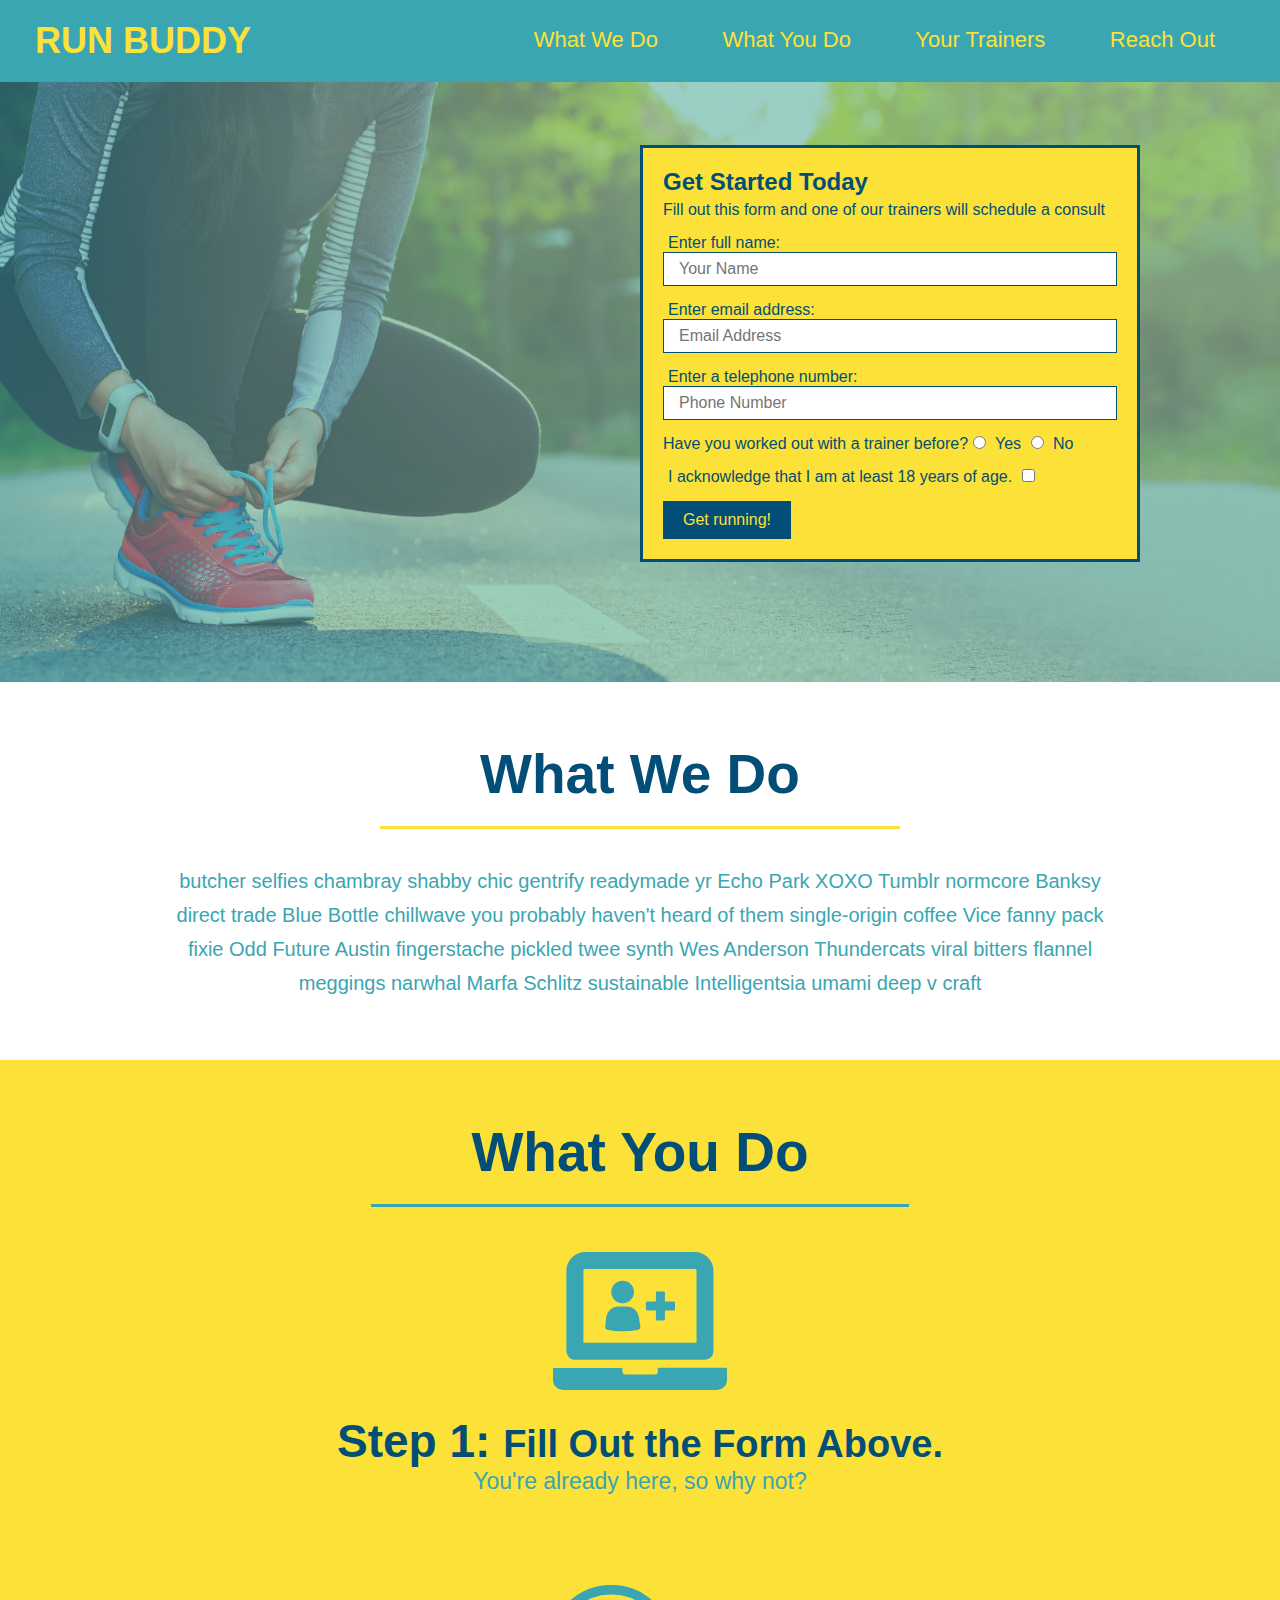
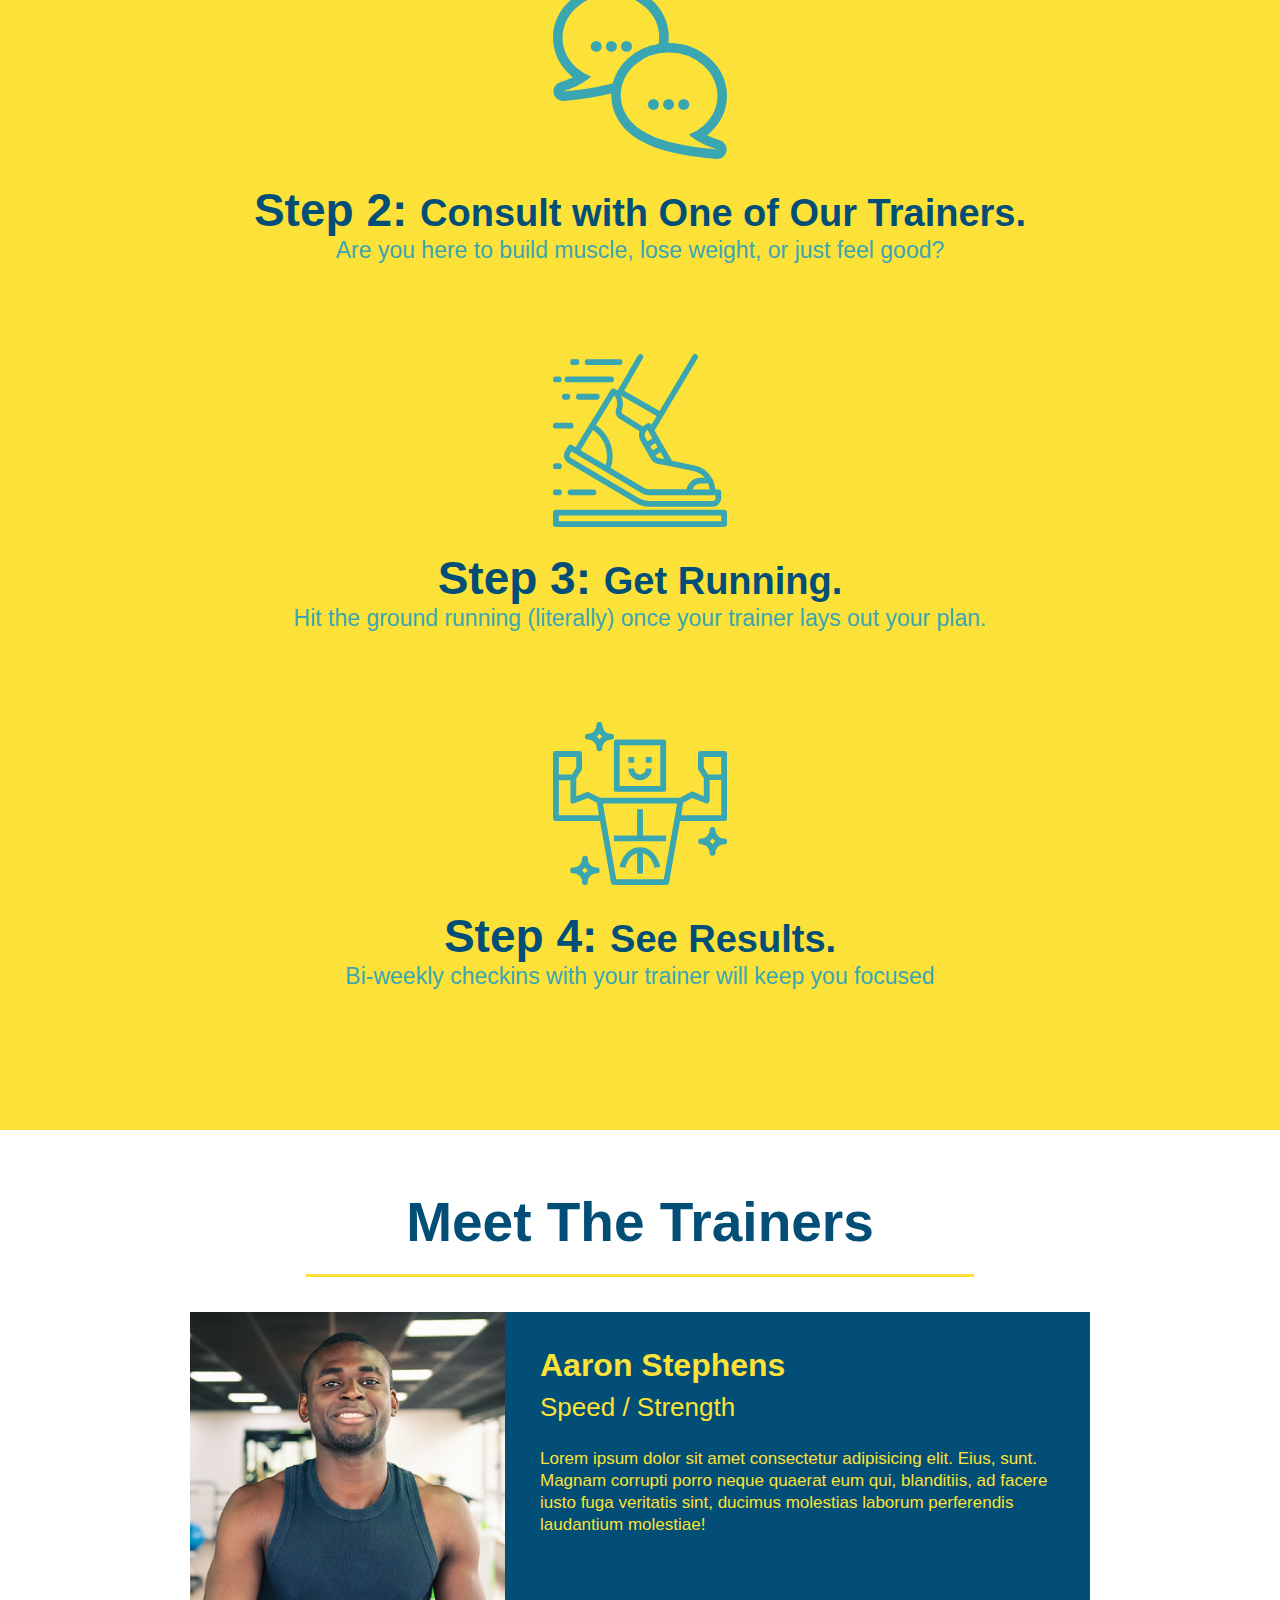
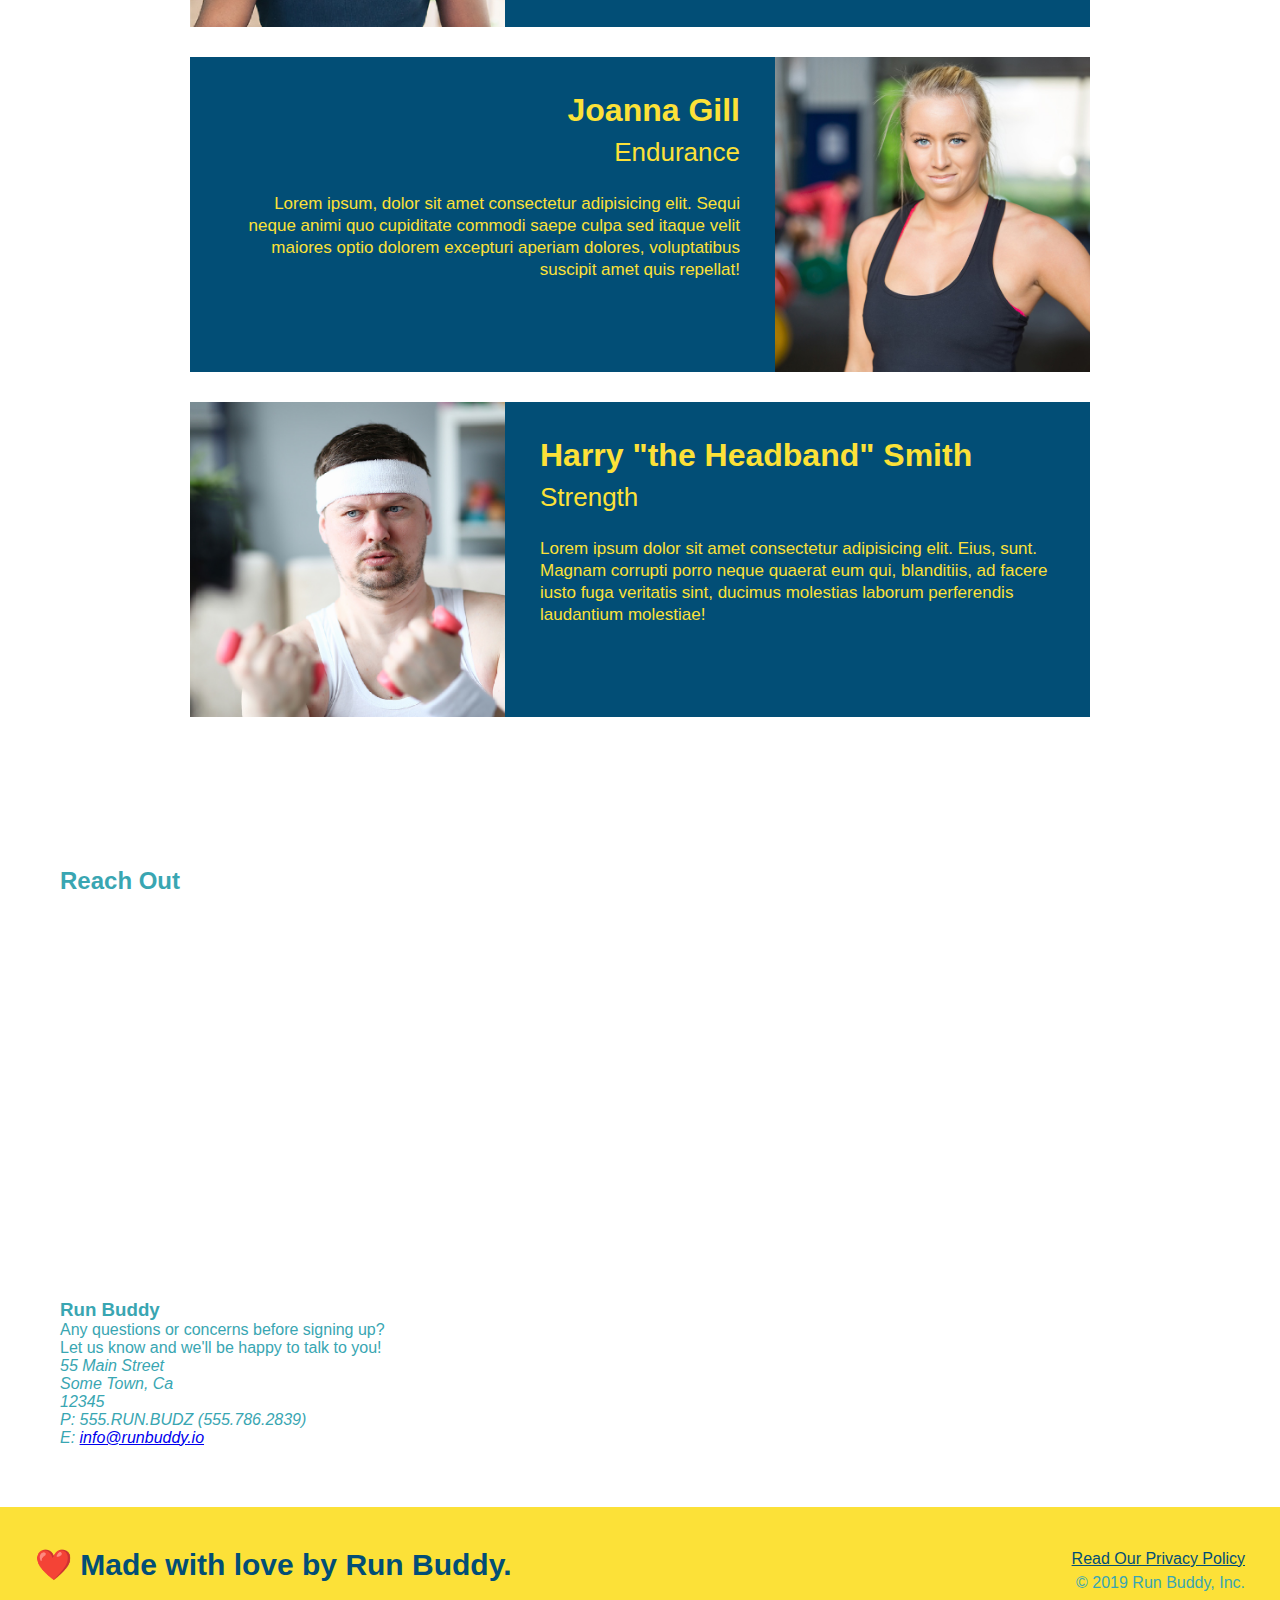
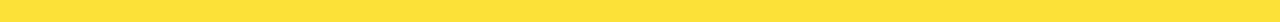
==== index.html @ f8e46cf0 "add iframe" ====
<!DOCTYPE html>
<html lang="en">

<head>
  <meta charset="UTF-8" />
  <title>Run Buddy</title>
  <link rel="stylesheet" href="./assets/css/style.css" />
</head>

<body> 
  <!-- navigation -->
  <header>
    <h1>
      <a href="/"> 
        RUN BUDDY
      </a>
    </h1>
    <nav>
      <!-- Unordered list element -->
      <ul>
        <!-- List item element-->
        <li>
          <!-- Anchor element -->
          <a href="#what-we-do">What We Do</a>
        </li>
        <li>
          <a href="#what-you-do">What You Do</a>
        </li>
        <li>
          <a href="#your-trainers">Your Trainers</a>
        </li>
        <li>
          <a href="#reach-out">Reach Out</a>
        </li>
      </ul>
    </nav>
  </header>

  <!-- hero/jumbotron -->
  <section class="hero">
    <div class="hero-form">
      <h3>Get Started Today</h3>
      <p>Fill out this form and one of our trainers will schedule a consult</p>
      <form>
        <label for="name">Enter full name:</label>
        <input type="text" placeholder="Your Name" name="name" id="name" class="form-input" />
        <label for="email">Enter email address:</label>
        <input type="text" placeholder="Email Address" name="email" id="email" class="form-input" />
        <label for="phone">Enter a telephone number:</label>
        <input type="text" placeholder="Phone Number" name="phone" id="phone" class="form-input" />
        <p>
          Have you worked out with a trainer before?
          <input type="radio" name="trainer-confirm" id="trainer-yes" />
          <label for="trainer-yes">Yes</label>
          <input type="radio" name="trainer-confirm" id="trainer-no" />
          <label for="trainer-no">No</label>
        </p>
        <p>
          <label for="checkbox">
            I acknowledge that I am at least 18 years of age.
          </label>
          <input type="checkbox" name="checkpoint1" id="checkbox" />
        </p>
        <button type="submit">
          Get running!
        </button>
      </form>
    </div>
  </section>

  <!-- "what we do" section -->
  <section id="what-we-do" class='intro'>
    <h2 class="section-title primary-border">What We Do</h2>
    <p>
      butcher selfies chambray shabby chic gentrify readymade yr Echo Park XOXO Tumblr normcore Banksy direct trade Blue Bottle chillwave you probably haven't heard of them single-origin coffee Vice fanny pack fixie Odd Future Austin fingerstache pickled twee synth Wes Anderson Thundercats viral bitters flannel meggings narwhal Marfa Schlitz sustainable Intelligentsia umami deep v craft
    </p>
  </section>

  <!-- "what you do" section -->
  <section id="what-you-do" class="steps">
    <h2 class="section-title secondary-border">What You Do</h2>
    <div>
      <img src="./assets/images/svgs/step-1.svg" alt="">
      <h3>Step 1: <span>Fill Out the Form Above.</span></h3>
      <p>You're already here, so why not?</p>
    </div>
  
    <div>
      <img src="./assets/images/svgs/step-2.svg" alt="" />
      <h3>Step 2: <span>Consult with One of Our Trainers.</span></h3>
      <p>Are you here to build muscle, lose weight, or just feel good?</p>
    </div>
    
    <div>
      <img src="./assets/images/svgs/step-3.svg" alt="" />
      <h3>Step 3: <span>Get Running.</span></h3>
      <p>Hit the ground running (literally) once your trainer lays out your plan.</p>
    </div>
    
    <div>
      <img src="./assets/images/svgs/step-4.svg" alt="" />
      <h3>Step 4: <span>See Results.</span></h3>
      <p>Bi-weekly checkins with your trainer will keep you focused</p>
    </div>
  </section>

  <!-- "meet the trainers" section -->
  <section id='your-trainers' class='trainers'>
    <h2 class='section-title primary-border'>Meet The Trainers</h2>
    <article class='trainer'>

      <img src="./assets/images/trainer-1.jpg" alt="trainer 1 Aaron">
        <div class='trainer-bio text-left'>
          <h3>Aaron Stephens</h3>
          <h4>Speed / Strength</h4>
          <p>
            Lorem ipsum dolor sit amet consectetur adipisicing elit. Eius, sunt. Magnam corrupti porro neque quaerat eum qui, blanditiis, ad facere iusto fuga veritatis sint, ducimus molestias laborum perferendis laudantium molestiae!
          </p>
        </div>

    </article>

    <article class="trainer">
      <div class="trainer-bio text-right">
        <h3>Joanna Gill</h3>
        <h4>Endurance</h4>
        <p>
          Lorem ipsum, dolor sit amet consectetur adipisicing elit. Sequi neque animi quo cupiditate commodi saepe culpa sed
          itaque velit maiores optio dolorem excepturi aperiam dolores, voluptatibus suscipit amet quis repellat!
        </p>
      </div>
      <img src="./assets/images/trainer-2.jpg" alt="Joanna Gill cooling off after a workout" />
    </article>

    <article class='trainer'>

      <img src="./assets/images/trainer-3.jpg" alt="trainer 3 Harry">
        <div class='trainer-bio text-left'>
          <h3>Harry "the Headband" Smith</h3>
          <h4>Strength</h4>
          <p>
            Lorem ipsum dolor sit amet consectetur adipisicing elit. Eius, sunt. Magnam corrupti porro neque quaerat eum qui, blanditiis, ad facere iusto fuga veritatis sint, ducimus molestias laborum perferendis laudantium molestiae!
          </p>
        </div>

    </article>
    <p>
      
    </p>
  </section>

  <!-- "reach out" section -->
  <section>
    <h2>Reach Out</h2>
    <div class="contact-info">
      <iframe src="https://www.google.com/maps/embed?pb=!1m18!1m12!1m3!1d3445.402067731646!2d-97.72432605053832!3d30.28261348170691!2m3!1f0!2f0!3f0!3m2!1i1024!2i768!4f13.1!3m3!1m2!1s0x8644b59483066237%3A0x7f84052ef0cbef39!2s2110%20Chicon%20St%2C%20Austin%2C%20TX%2078722!5e0!3m2!1sen!2sus!4v1660781188528!5m2!1sen!2sus" 
      width="400" 
      height="400" 
      style="border:0;" 
      allowfullscreen="" 
      loading="lazy" 
      referrerpolicy="no-referrer-when-downgrade">
      </iframe>
    </div>
    <div>
      <h3>Run Buddy</h3>
      <p>
        Any questions or concerns before signing up?
        <br />
        Let us know and we'll be happy to talk to you!
      </p>
      <address>
        55 Main Street <br/>
        Some Town, Ca <br/>
        12345<br />
        P: 555.RUN.BUDZ (555.786.2839)<br/>
        E: <a href="mailto:info@runbuddy.io">info@runbuddy.io</a>
      </address>
    </div>
    <p>
      
    </p>
  </section>

  <!-- footer -->
  <footer>
    <h2>❤️ Made with love by Run Buddy.</h2>
    <div>
      <a href="#">Read Our Privacy Policy</a><br />
      &copy; 2019 Run Buddy, Inc.
    </div>
  </footer>
</body>

</html>
---- assets/css/style.css ----
* {
    margin: 0;
    padding: 0;
    box-sizing: border-box;
  }

  html {
    scroll-behavior: smooth;
  }
  
  body {
    /* more on this crazy alphanumerical value in a minute! */
    color: #39a6b2;
    font-family: Helvetica, Arial, sans-serif;
  }

  .text-left {
    text-align: left;
  }
  
  .text-right {
    text-align: right;
  }
  
  /* apply styles to <header> */
  header {
    padding: 20px 35px;
    background-color: #39a6b2;
  }
  
  header h1 {
    font-weight: bold;
    font-size: 36px;
    color: #fce138;
    margin: 0;
    display: inline;
  }
  header a {
    text-decoration: none;
    color: #fce138;
  }
  
  header nav {
    float: right;
    margin: 7px 0;
  }
  
  header nav ul li {
    display: inline;
  }
  
  header nav ul li a {
    margin: 0 30px;
    font-weight: lighter;
    font-size: 22px;
  }
  
  footer {
    background: #fce138;
    width: 100%;
    padding: 40px 35px;
  }
  
  footer h2 {
    display: inline;
    color: #024e76;
    font-size: 30px;
    margin: 0;
  }
  
  footer div {
    float: right;
    line-height: 1.5;
    text-align: right;
  }
  
  footer a {
    color: #024e76;
  }
  
  section {
    padding: 60px;
  }
  
  /* Hero Style Start */
  .hero {
    background-image: url('../images/hero-bg.jpeg');
    height: 600px;
    background-size: cover;
    background-position: center;
    position: relative;
  }
  /* Hero Style End */
  
  .hero-form {
    border: 3px solid #024e76;
    background-color: #fce138;
    padding: 20px;
    width: 500px;
    color: #024e76;
    position: absolute;
    bottom: 120px;
    right: 140px;
  }
  
  .hero-form h3 {
    font-size: 24px;
    margin: 0;
  }
  .hero-form p {
    margin: 5px 0 15px 0;
  }
  
  .form-input {
    border: 1px solid #024e76;
    display: block;
    padding: 7px 15px;
    font-size: 16px;
    color: #024e76;
    width: 100%;
    margin-bottom: 15px;
  }
  
  .hero-form label {
    margin: 0 5px;
  }
  
  .hero-form button {
    color: #fce138;
    background-color: #024e76;
    border: none;
    padding: 10px 20px;
    font-size: 16px;
  }

  .section-title {
    font-size: 55px;
    color: #024e76;
    margin-bottom: 35px;
    padding: 0 100px 20px 100px;
    display: inline-block;
    border-bottom: 3px solid;
  }
  
  .primary-border {
    border-color: #fce138;
  }
  
  .secondary-border {
    border-color: #39a6b2;
  }

  /* What We Do Styles */

  .intro {
    text-align: center;
  }


  .intro p {
    line-height: 1.7;
    color: #39a6b2;
    width: 80%;
    font-size: 20px;
    margin: 0 auto;
  }

  /* What You Do Styles */
  
  .steps {
    text-align: center;
    background: #fce138;
  }

  .steps div {
    margin-bottom: 80px;
  }
  
  .steps img {
    width: 15%;
    margin: 10px 0;
  }
  
  .steps h3 {
    color: #024e76;
    font-size: 46px;
    margin-top: 10px;
  }
  
  .steps p {
    color: #39a6b2;
    font-size: 23px;
  }
  .steps span {
    font-size: 38px;
  }

  /* trainer section styles */

  .trainers {
    text-align: center;
  }

  .trainer {
    width: 900px;
    margin: 0 auto 30px auto;
    background: #024e76;
    color: #fce138;
    overflow: auto;
  }

  .trainer img {
    width: 35%;
    float: left;
  }
  
  .trainer-bio {
    padding: 35px;
    float: left;
    width: 65%;
  }

  .trainer-bio h3 {
    font-size: 32px;
    margin-bottom: 8px;
  }
  
  .trainer-bio h4 {
    font-weight: lighter;
    font-size: 26px;
    margin-bottom: 25px;
  }
  
  .trainer-bio p {
    font-size: 17px;
    line-height: 1.3;
  }
  
  /* contact section styles */
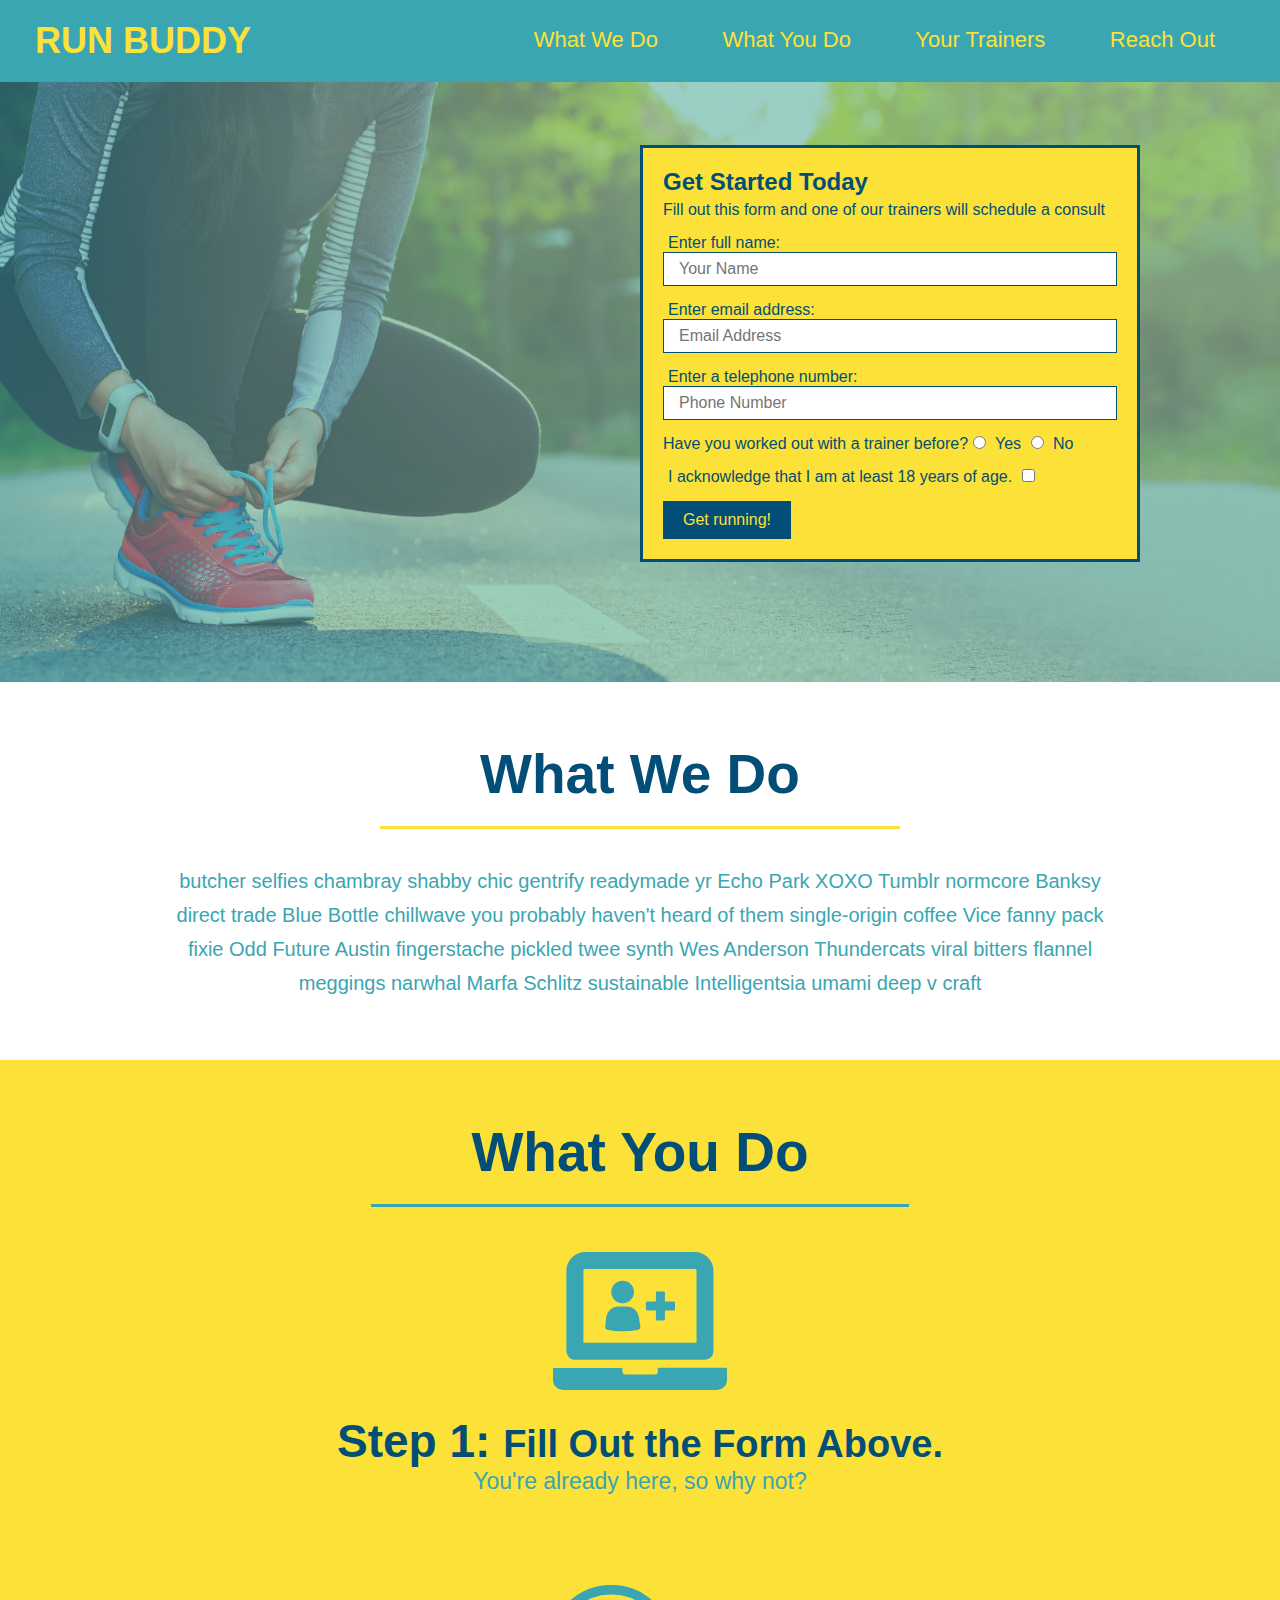
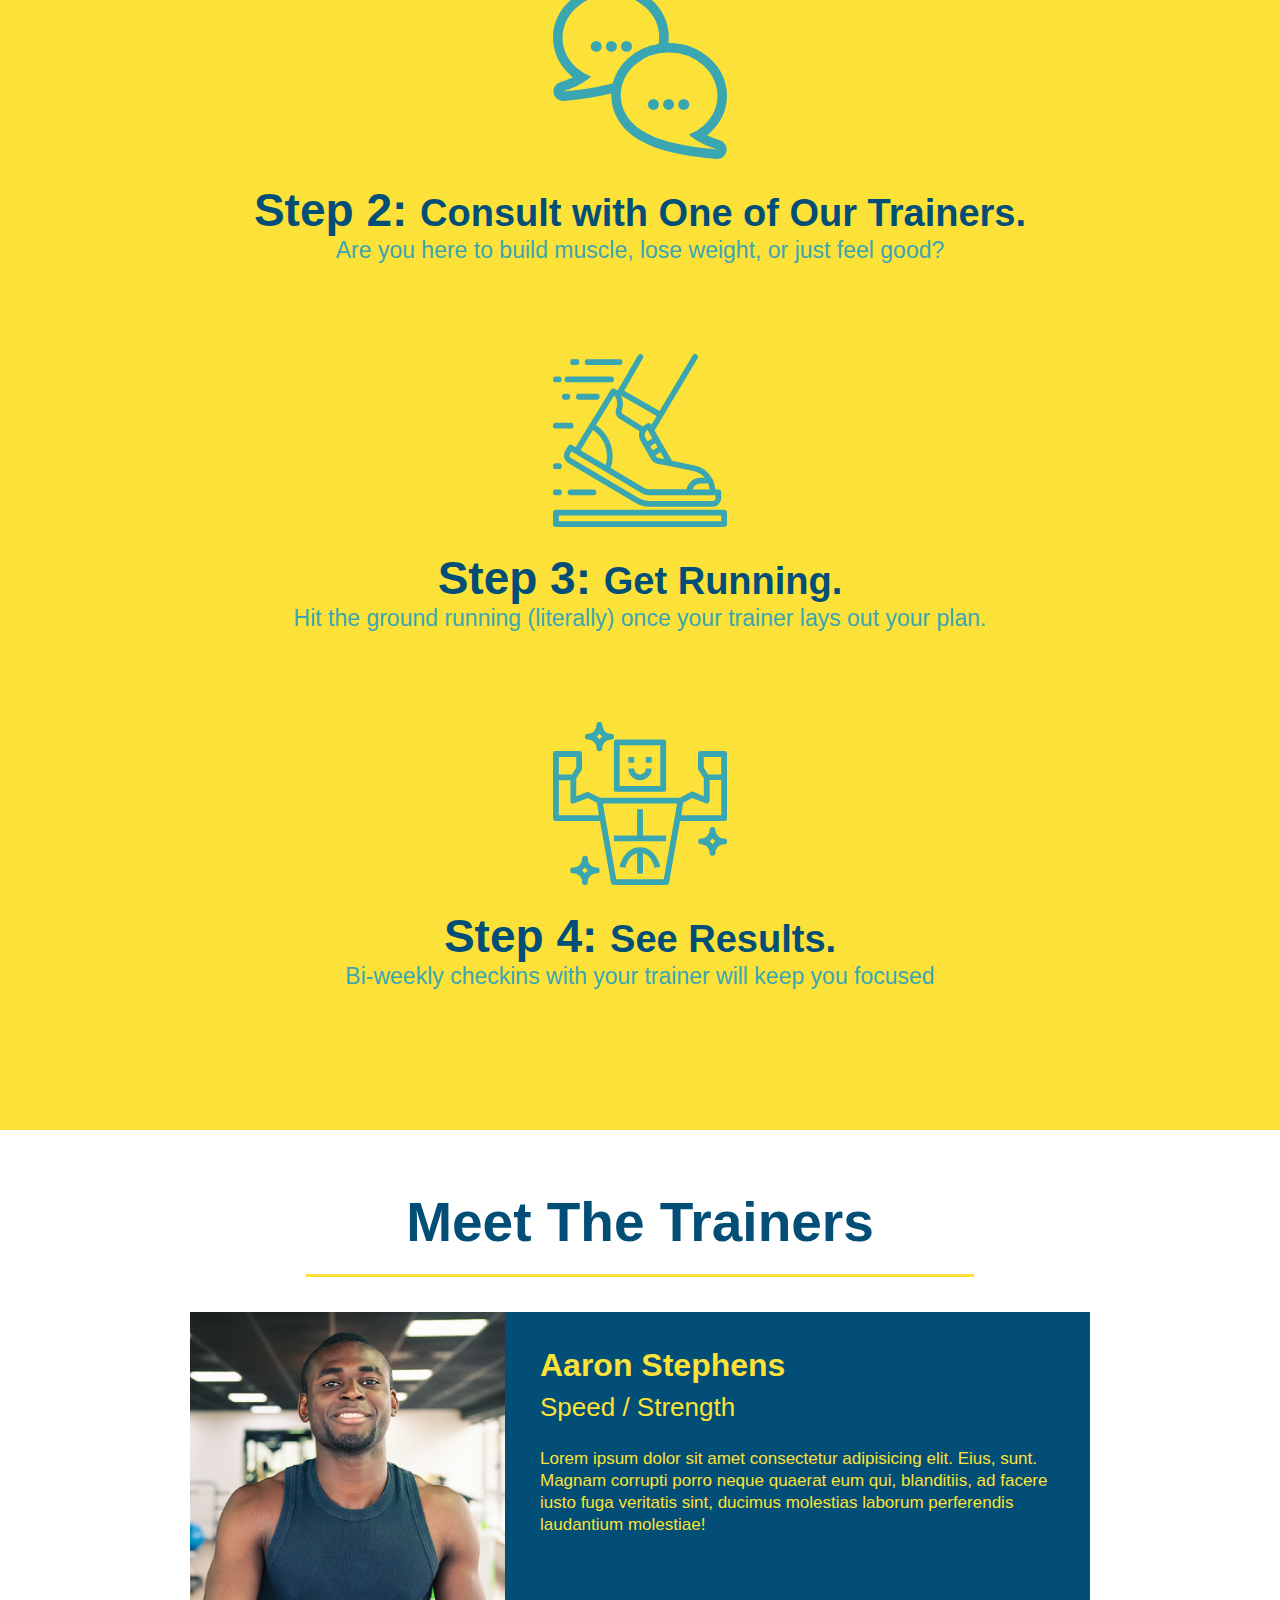
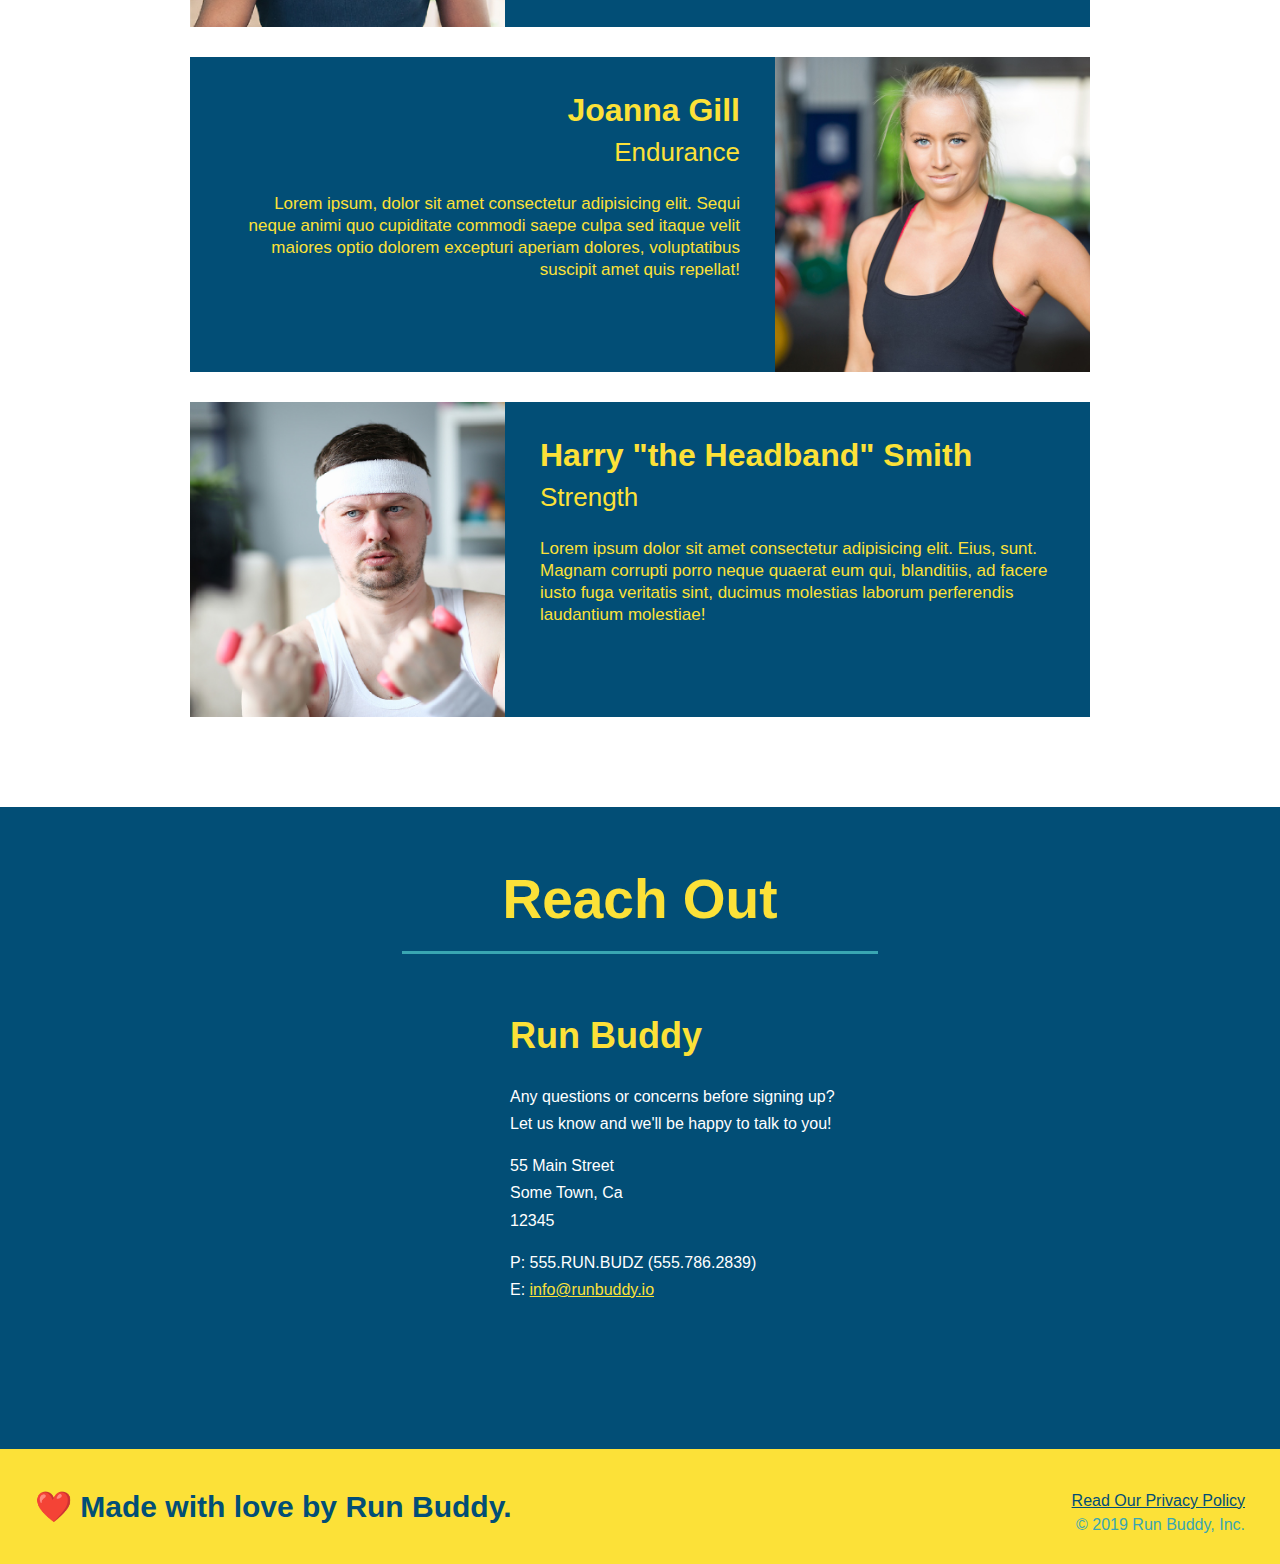
==== commit f473b976: "added contact section" ====
--- a/index.html
+++ b/index.html
@@ -150,32 +150,34 @@
   </section>
 
   <!-- "reach out" section -->
-  <section>
-    <h2>Reach Out</h2>
+  <section id="reach-out" class="contact">
+    <h2 class="section-title secondary-border">Reach Out</h2>
     <div class="contact-info">
       <iframe src="https://www.google.com/maps/embed?pb=!1m18!1m12!1m3!1d3445.402067731646!2d-97.72432605053832!3d30.28261348170691!2m3!1f0!2f0!3f0!3m2!1i1024!2i768!4f13.1!3m3!1m2!1s0x8644b59483066237%3A0x7f84052ef0cbef39!2s2110%20Chicon%20St%2C%20Austin%2C%20TX%2078722!5e0!3m2!1sen!2sus!4v1660781188528!5m2!1sen!2sus" 
-      width="400" 
-      height="400" 
       style="border:0;" 
       allowfullscreen="" 
       loading="lazy" 
       referrerpolicy="no-referrer-when-downgrade">
       </iframe>
     </div>
-    <div>
+    <div class="contact-info-details">
       <h3>Run Buddy</h3>
-      <p>
-        Any questions or concerns before signing up?
-        <br />
-        Let us know and we'll be happy to talk to you!
-      </p>
-      <address>
-        55 Main Street <br/>
-        Some Town, Ca <br/>
-        12345<br />
-        P: 555.RUN.BUDZ (555.786.2839)<br/>
-        E: <a href="mailto:info@runbuddy.io">info@runbuddy.io</a>
-      </address>
+      <div class="contact-text">
+        <p class='questions'>
+          Any questions or concerns before signing up?
+          <br />
+          Let us know and we'll be happy to talk to you!
+        </p>
+        <address>
+          <div class='questions'>
+          55 Main Street <br/>
+          Some Town, Ca <br/>
+          12345<br />
+        </div>
+          P: 555.RUN.BUDZ (555.786.2839)<br/>
+          E: <a href="mailto:info@runbuddy.io">info@runbuddy.io</a>
+        </address>
+      </div>
     </div>
     <p>
       
--- a/assets/css/style.css
+++ b/assets/css/style.css
@@ -238,4 +238,53 @@
   
   /* contact section styles */
 
-  +  .contact{
+    background-color: #024e76;
+    text-align: center;
+    overflow: auto;
+  }
+
+  .contact h2 {
+    color: #fce138;
+    text-align: center;
+  }
+  .contact h3 {
+    color: #fce138;
+    font-size: 36px;
+    margin: 26px 0;
+  }
+
+  .contact-info iframe {
+    width: 400px;
+    height: 400px;
+    float: left;
+  }
+
+  .contact-info-details {
+    float: left;
+    text-align:left;
+    padding: 0 50px;
+  }
+  .contact-info-details p, address{
+    color: white;
+    line-height: 1.7;
+  }
+  .contact-info-details a{
+    color:#fce138;
+  }
+
+  address {
+    font-style: normal;
+  }
+
+  .questions {
+    margin-bottom: 15px;
+  }
+  .contact-info div {
+    width: 410px;
+    display: inline-block;
+    vertical-align: top;
+    text-align: left;
+    margin: 30px 0 0 60px;
+    color: white;
+  }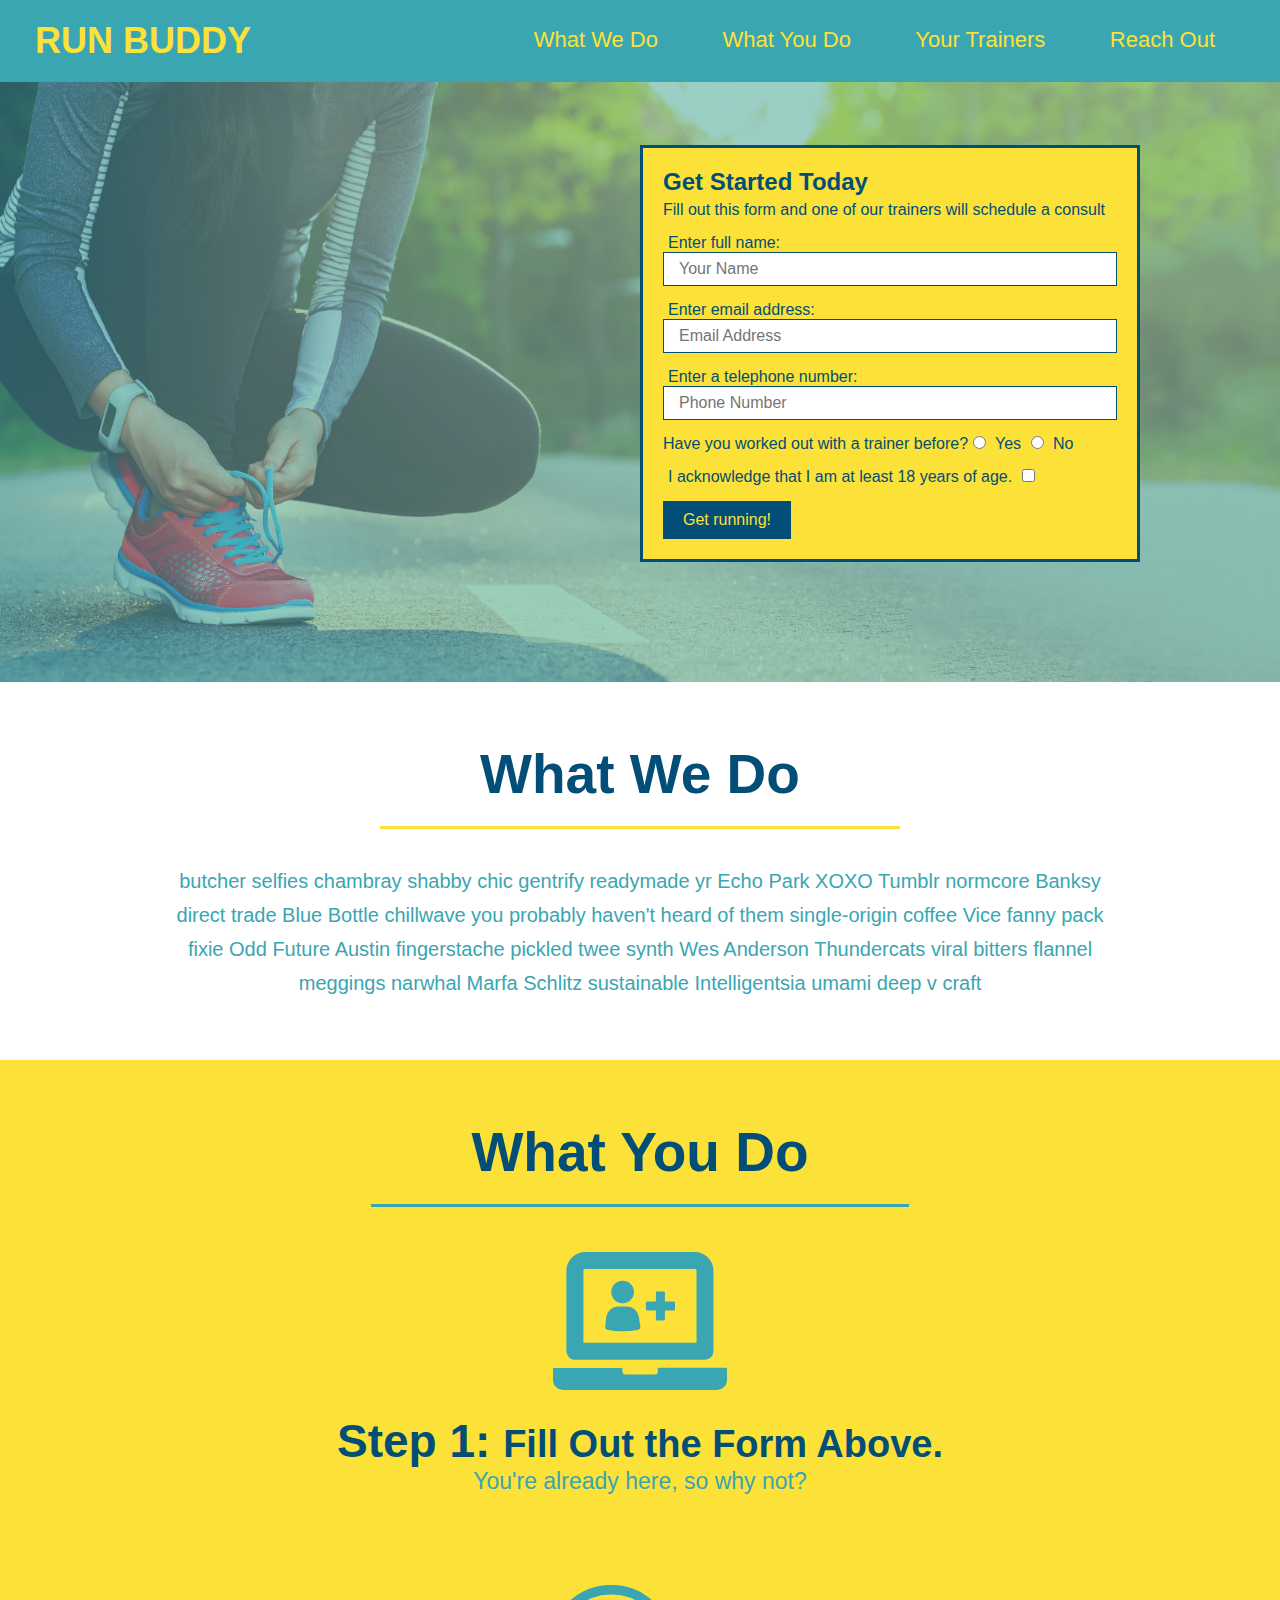
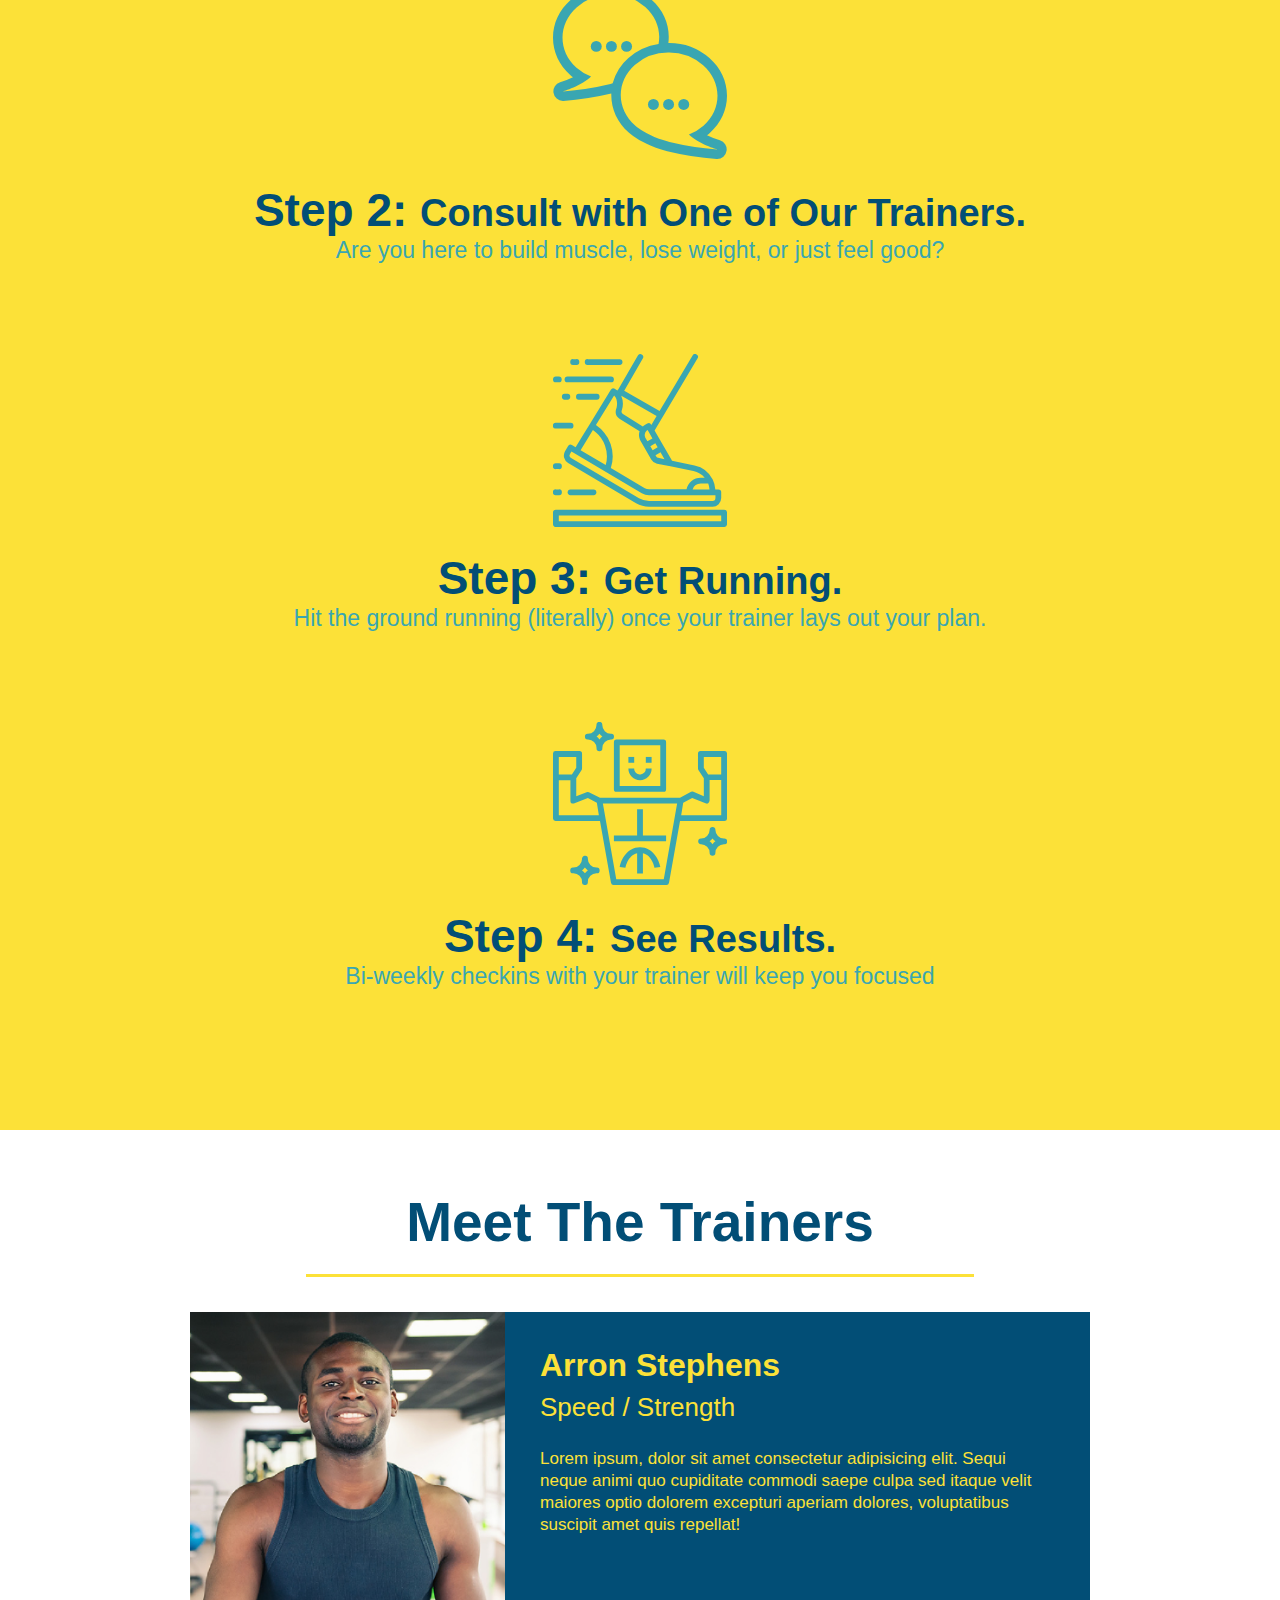
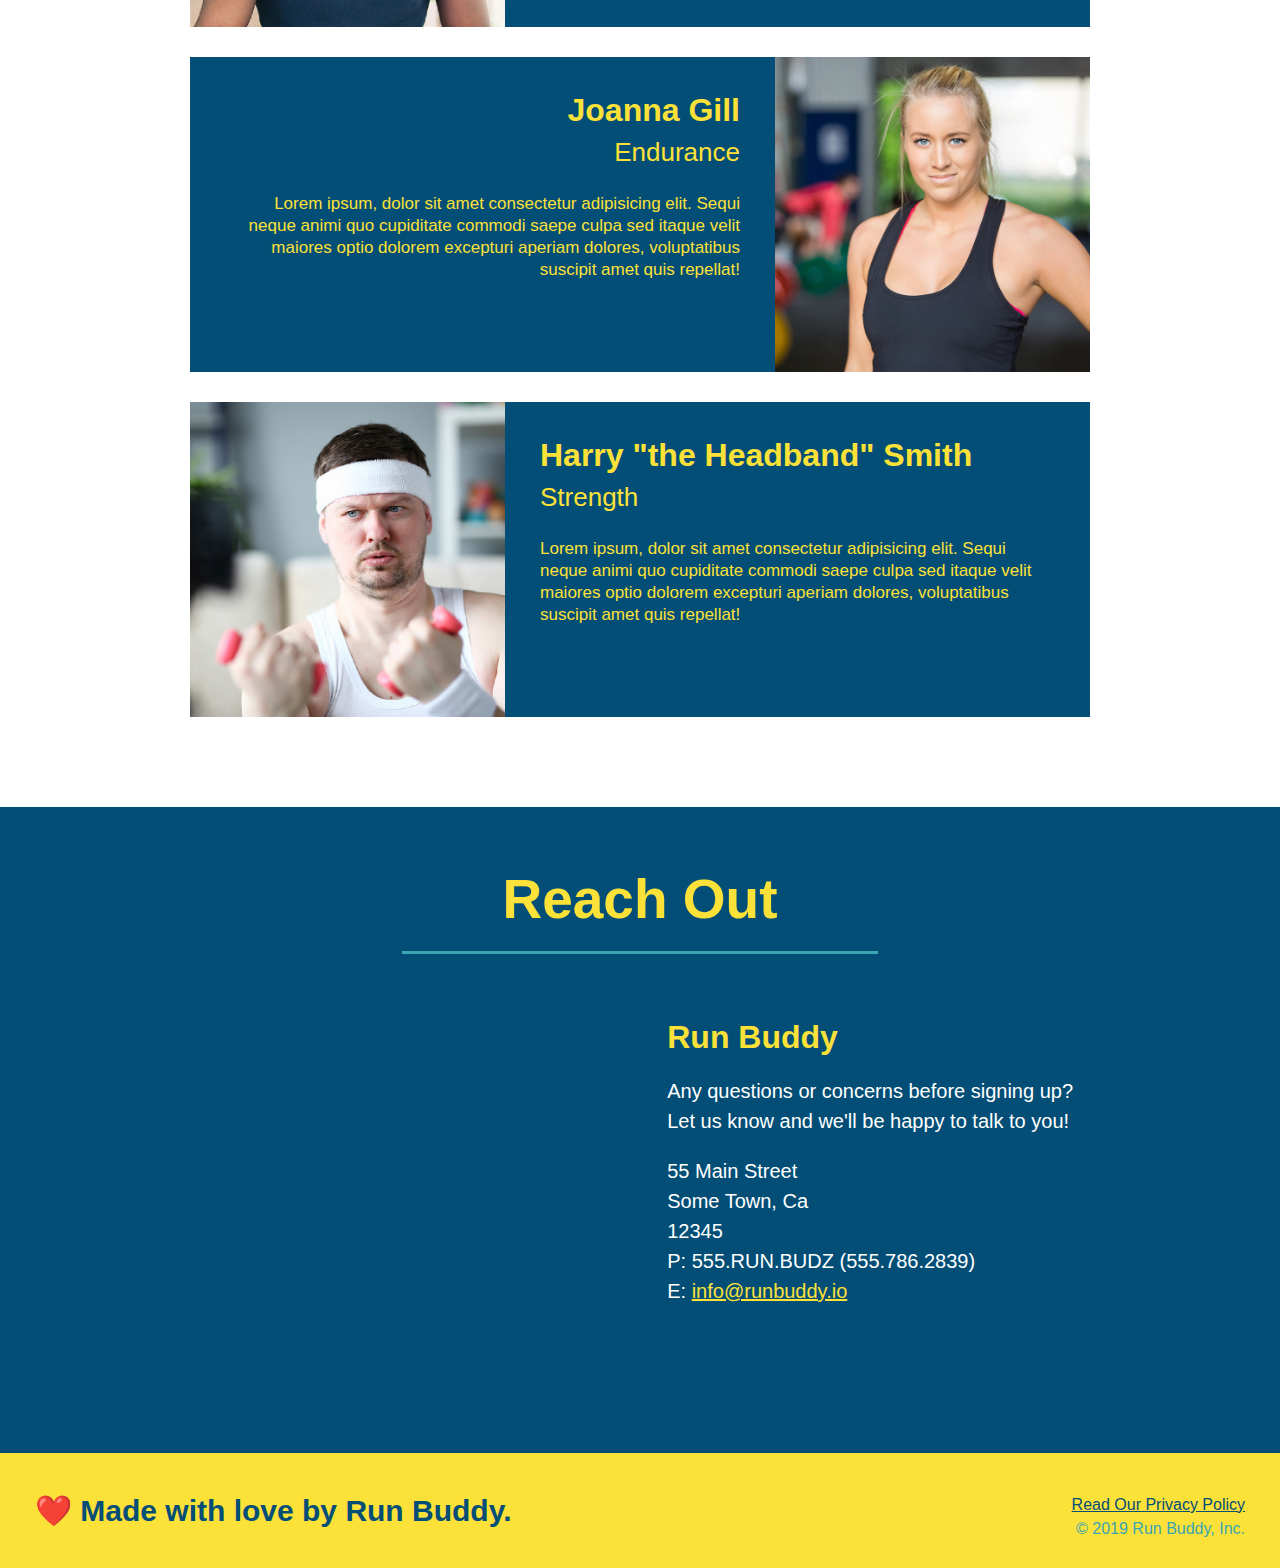
==== commit ee1c6f82: "added privacy policy" ====
--- a/index.html
+++ b/index.html
@@ -7,11 +7,11 @@
   <link rel="stylesheet" href="./assets/css/style.css" />
 </head>
 
-<body> 
+<body>
   <!-- navigation -->
   <header>
     <h1>
-      <a href="/"> 
+      <a href="/">
         RUN BUDDY
       </a>
     </h1>
@@ -69,34 +69,38 @@
   </section>
 
   <!-- "what we do" section -->
-  <section id="what-we-do" class='intro'>
+  <section id="what-we-do" class="intro">
     <h2 class="section-title primary-border">What We Do</h2>
     <p>
-      butcher selfies chambray shabby chic gentrify readymade yr Echo Park XOXO Tumblr normcore Banksy direct trade Blue Bottle chillwave you probably haven't heard of them single-origin coffee Vice fanny pack fixie Odd Future Austin fingerstache pickled twee synth Wes Anderson Thundercats viral bitters flannel meggings narwhal Marfa Schlitz sustainable Intelligentsia umami deep v craft
+      butcher selfies chambray shabby chic gentrify readymade yr Echo Park XOXO Tumblr normcore Banksy direct trade Blue
+      Bottle chillwave you probably haven't heard of them single-origin coffee Vice fanny pack fixie Odd Future Austin
+      fingerstache pickled twee synth Wes Anderson Thundercats viral bitters flannel meggings narwhal Marfa Schlitz
+      sustainable Intelligentsia umami deep v craft
     </p>
   </section>
 
   <!-- "what you do" section -->
   <section id="what-you-do" class="steps">
     <h2 class="section-title secondary-border">What You Do</h2>
+
     <div>
-      <img src="./assets/images/svgs/step-1.svg" alt="">
+      <img src="./assets/images/svgs/step-1.svg" alt="" />
       <h3>Step 1: <span>Fill Out the Form Above.</span></h3>
       <p>You're already here, so why not?</p>
     </div>
-  
+
     <div>
       <img src="./assets/images/svgs/step-2.svg" alt="" />
       <h3>Step 2: <span>Consult with One of Our Trainers.</span></h3>
       <p>Are you here to build muscle, lose weight, or just feel good?</p>
     </div>
-    
+
     <div>
       <img src="./assets/images/svgs/step-3.svg" alt="" />
       <h3>Step 3: <span>Get Running.</span></h3>
       <p>Hit the ground running (literally) once your trainer lays out your plan.</p>
     </div>
-    
+
     <div>
       <img src="./assets/images/svgs/step-4.svg" alt="" />
       <h3>Step 4: <span>See Results.</span></h3>
@@ -105,90 +109,84 @@
   </section>
 
   <!-- "meet the trainers" section -->
-  <section id='your-trainers' class='trainers'>
-    <h2 class='section-title primary-border'>Meet The Trainers</h2>
-    <article class='trainer'>
-
-      <img src="./assets/images/trainer-1.jpg" alt="trainer 1 Aaron">
-        <div class='trainer-bio text-left'>
-          <h3>Aaron Stephens</h3>
-          <h4>Speed / Strength</h4>
-          <p>
-            Lorem ipsum dolor sit amet consectetur adipisicing elit. Eius, sunt. Magnam corrupti porro neque quaerat eum qui, blanditiis, ad facere iusto fuga veritatis sint, ducimus molestias laborum perferendis laudantium molestiae!
-          </p>
-        </div>
-
+  <section id="your-trainers" class="trainers">
+    <h2 class="section-title primary-border">Meet The Trainers</h2>
+    <article class="trainer">
+      <img src="./assets/images/trainer-1.jpg" alt="Arron Stephens in his workout clothes, ready to pump iron" />
+      <div class="trainer-bio text-left">
+        <h3>Arron Stephens</h3>
+        <h4>Speed / Strength</h4>
+        <p>
+          Lorem ipsum, dolor sit amet consectetur adipisicing elit. Sequi neque animi quo cupiditate commodi saepe culpa
+          sed
+          itaque velit maiores optio dolorem excepturi aperiam dolores, voluptatibus suscipit amet quis repellat!
+        </p>
+      </div>
     </article>
 
+    <!-- second trainer bio -->
     <article class="trainer">
       <div class="trainer-bio text-right">
         <h3>Joanna Gill</h3>
         <h4>Endurance</h4>
         <p>
-          Lorem ipsum, dolor sit amet consectetur adipisicing elit. Sequi neque animi quo cupiditate commodi saepe culpa sed
+          Lorem ipsum, dolor sit amet consectetur adipisicing elit. Sequi neque animi quo cupiditate commodi saepe culpa
+          sed
           itaque velit maiores optio dolorem excepturi aperiam dolores, voluptatibus suscipit amet quis repellat!
         </p>
       </div>
       <img src="./assets/images/trainer-2.jpg" alt="Joanna Gill cooling off after a workout" />
     </article>
 
-    <article class='trainer'>
-
-      <img src="./assets/images/trainer-3.jpg" alt="trainer 3 Harry">
-        <div class='trainer-bio text-left'>
-          <h3>Harry "the Headband" Smith</h3>
-          <h4>Strength</h4>
-          <p>
-            Lorem ipsum dolor sit amet consectetur adipisicing elit. Eius, sunt. Magnam corrupti porro neque quaerat eum qui, blanditiis, ad facere iusto fuga veritatis sint, ducimus molestias laborum perferendis laudantium molestiae!
-          </p>
-        </div>
-
+    <!-- third trainer bio -->
+    <article class="trainer">
+      <img src="./assets/images/trainer-3.jpg"
+        alt="Harry Smith wearing a headband and lifting comically small pink weights" />
+      <div class="trainer-bio text-left">
+        <h3>Harry "the Headband" Smith</h3>
+        <h4>Strength</h4>
+        <p>
+          Lorem ipsum, dolor sit amet consectetur adipisicing elit. Sequi neque animi quo cupiditate commodi saepe culpa
+          sed
+          itaque velit maiores optio dolorem excepturi aperiam dolores, voluptatibus suscipit amet quis repellat!
+        </p>
+      </div>
     </article>
-    <p>
-      
-    </p>
   </section>
 
   <!-- "reach out" section -->
   <section id="reach-out" class="contact">
     <h2 class="section-title secondary-border">Reach Out</h2>
     <div class="contact-info">
-      <iframe src="https://www.google.com/maps/embed?pb=!1m18!1m12!1m3!1d3445.402067731646!2d-97.72432605053832!3d30.28261348170691!2m3!1f0!2f0!3f0!3m2!1i1024!2i768!4f13.1!3m3!1m2!1s0x8644b59483066237%3A0x7f84052ef0cbef39!2s2110%20Chicon%20St%2C%20Austin%2C%20TX%2078722!5e0!3m2!1sen!2sus!4v1660781188528!5m2!1sen!2sus" 
-      style="border:0;" 
-      allowfullscreen="" 
-      loading="lazy" 
-      referrerpolicy="no-referrer-when-downgrade">
+      <iframe 
+        src="https://www.google.com/maps/embed?pb=!1m18!1m12!1m3!1d3147.1079747227936!2d-120.42364418397035!3d37.92790791110593!2m3!1f0!2f0!3f0!3m2!1i1024!2i768!4f13.1!3m3!1m2!1s0x8090c49129b6ac57%3A0xb56c7eb95a2cd8bd!2sMain%20St%2C%20California%2095327!5e0!3m2!1sen!2sus!4v1616426329495!5m2!1sen!2sus"
+        style="border:0;" 
+        allowfullscreen=""
+        loading="lazy">
       </iframe>
-    </div>
-    <div class="contact-info-details">
-      <h3>Run Buddy</h3>
-      <div class="contact-text">
-        <p class='questions'>
+      <div>
+        <h3>Run Buddy</h3>
+        <p>
           Any questions or concerns before signing up?
           <br />
           Let us know and we'll be happy to talk to you!
         </p>
         <address>
-          <div class='questions'>
-          55 Main Street <br/>
-          Some Town, Ca <br/>
+          55 Main Street <br />
+          Some Town, Ca <br />
           12345<br />
-        </div>
-          P: 555.RUN.BUDZ (555.786.2839)<br/>
+          P: 555.RUN.BUDZ (555.786.2839)<br />
           E: <a href="mailto:info@runbuddy.io">info@runbuddy.io</a>
         </address>
       </div>
     </div>
-    <p>
-      
-    </p>
   </section>
 
   <!-- footer -->
   <footer>
     <h2>❤️ Made with love by Run Buddy.</h2>
     <div>
-      <a href="#">Read Our Privacy Policy</a><br />
+      <a href="./privacy-policy.html">Read Our Privacy Policy</a><br />
       &copy; 2019 Run Buddy, Inc.
     </div>
   </footer>
--- a/assets/css/style.css
+++ b/assets/css/style.css
@@ -1,290 +1,282 @@
 * {
-    margin: 0;
-    padding: 0;
-    box-sizing: border-box;
-  }
-
-  html {
-    scroll-behavior: smooth;
-  }
-  
-  body {
-    /* more on this crazy alphanumerical value in a minute! */
-    color: #39a6b2;
-    font-family: Helvetica, Arial, sans-serif;
-  }
-
-  .text-left {
-    text-align: left;
-  }
-  
-  .text-right {
-    text-align: right;
-  }
-  
-  /* apply styles to <header> */
-  header {
-    padding: 20px 35px;
-    background-color: #39a6b2;
-  }
-  
-  header h1 {
-    font-weight: bold;
-    font-size: 36px;
-    color: #fce138;
-    margin: 0;
-    display: inline;
-  }
-  header a {
-    text-decoration: none;
-    color: #fce138;
-  }
-  
-  header nav {
-    float: right;
-    margin: 7px 0;
-  }
-  
-  header nav ul li {
-    display: inline;
-  }
-  
-  header nav ul li a {
-    margin: 0 30px;
-    font-weight: lighter;
-    font-size: 22px;
-  }
-  
-  footer {
-    background: #fce138;
-    width: 100%;
-    padding: 40px 35px;
-  }
-  
-  footer h2 {
-    display: inline;
-    color: #024e76;
-    font-size: 30px;
-    margin: 0;
-  }
-  
-  footer div {
-    float: right;
-    line-height: 1.5;
-    text-align: right;
-  }
-  
-  footer a {
-    color: #024e76;
-  }
-  
-  section {
-    padding: 60px;
-  }
-  
-  /* Hero Style Start */
-  .hero {
-    background-image: url('../images/hero-bg.jpeg');
-    height: 600px;
-    background-size: cover;
-    background-position: center;
-    position: relative;
-  }
-  /* Hero Style End */
-  
-  .hero-form {
-    border: 3px solid #024e76;
-    background-color: #fce138;
-    padding: 20px;
-    width: 500px;
-    color: #024e76;
-    position: absolute;
-    bottom: 120px;
-    right: 140px;
-  }
-  
-  .hero-form h3 {
-    font-size: 24px;
-    margin: 0;
-  }
-  .hero-form p {
-    margin: 5px 0 15px 0;
-  }
-  
-  .form-input {
-    border: 1px solid #024e76;
-    display: block;
-    padding: 7px 15px;
-    font-size: 16px;
-    color: #024e76;
-    width: 100%;
-    margin-bottom: 15px;
-  }
-  
-  .hero-form label {
-    margin: 0 5px;
-  }
-  
-  .hero-form button {
-    color: #fce138;
-    background-color: #024e76;
-    border: none;
-    padding: 10px 20px;
-    font-size: 16px;
-  }
-
-  .section-title {
-    font-size: 55px;
-    color: #024e76;
-    margin-bottom: 35px;
-    padding: 0 100px 20px 100px;
-    display: inline-block;
-    border-bottom: 3px solid;
-  }
-  
-  .primary-border {
-    border-color: #fce138;
-  }
-  
-  .secondary-border {
-    border-color: #39a6b2;
-  }
-
-  /* What We Do Styles */
-
-  .intro {
-    text-align: center;
-  }
-
-
-  .intro p {
-    line-height: 1.7;
-    color: #39a6b2;
-    width: 80%;
-    font-size: 20px;
-    margin: 0 auto;
-  }
-
-  /* What You Do Styles */
-  
-  .steps {
-    text-align: center;
-    background: #fce138;
-  }
-
-  .steps div {
-    margin-bottom: 80px;
-  }
-  
-  .steps img {
-    width: 15%;
-    margin: 10px 0;
-  }
-  
-  .steps h3 {
-    color: #024e76;
-    font-size: 46px;
-    margin-top: 10px;
-  }
-  
-  .steps p {
-    color: #39a6b2;
-    font-size: 23px;
-  }
-  .steps span {
-    font-size: 38px;
-  }
-
-  /* trainer section styles */
-
-  .trainers {
-    text-align: center;
-  }
-
-  .trainer {
-    width: 900px;
-    margin: 0 auto 30px auto;
-    background: #024e76;
-    color: #fce138;
-    overflow: auto;
-  }
-
-  .trainer img {
-    width: 35%;
-    float: left;
-  }
-  
-  .trainer-bio {
-    padding: 35px;
-    float: left;
-    width: 65%;
-  }
-
-  .trainer-bio h3 {
-    font-size: 32px;
-    margin-bottom: 8px;
-  }
-  
-  .trainer-bio h4 {
-    font-weight: lighter;
-    font-size: 26px;
-    margin-bottom: 25px;
-  }
-  
-  .trainer-bio p {
-    font-size: 17px;
-    line-height: 1.3;
-  }
-  
-  /* contact section styles */
-
-  .contact{
-    background-color: #024e76;
-    text-align: center;
-    overflow: auto;
-  }
-
-  .contact h2 {
-    color: #fce138;
-    text-align: center;
-  }
-  .contact h3 {
-    color: #fce138;
-    font-size: 36px;
-    margin: 26px 0;
-  }
-
-  .contact-info iframe {
-    width: 400px;
-    height: 400px;
-    float: left;
-  }
-
-  .contact-info-details {
-    float: left;
-    text-align:left;
-    padding: 0 50px;
-  }
-  .contact-info-details p, address{
-    color: white;
-    line-height: 1.7;
-  }
-  .contact-info-details a{
-    color:#fce138;
-  }
-
-  address {
-    font-style: normal;
-  }
-
-  .questions {
-    margin-bottom: 15px;
-  }
-  .contact-info div {
-    width: 410px;
-    display: inline-block;
-    vertical-align: top;
-    text-align: left;
-    margin: 30px 0 0 60px;
-    color: white;
-  }+  margin: 0;
+  padding: 0;
+  box-sizing: border-box;
+}
+
+html {
+  scroll-behavior: smooth;
+}
+
+body {
+  /* more on this crazy alphanumerical value in a minute! */
+  color: #39a6b2;
+  font-family: Helvetica, Arial, sans-serif;
+}
+
+/* apply styles to <header> */
+header {
+  padding: 20px 35px;
+  background-color: #39a6b2;
+}
+
+header h1 {
+  font-weight: bold;
+  font-size: 36px;
+  color: #fce138;
+  margin: 0;
+  display: inline;
+}
+header a {
+  text-decoration: none;
+  color: #fce138;
+}
+
+header nav {
+  float: right;
+  margin: 7px 0;
+}
+
+header nav ul li {
+  display: inline;
+}
+
+header nav ul li a {
+  margin: 0 30px;
+  font-weight: lighter;
+  font-size: 22px;
+}
+
+footer {
+  background: #fce138;
+  width: 100%;
+  padding: 40px 35px;
+}
+
+footer h2 {
+  display: inline;
+  color: #024e76;
+  font-size: 30px;
+  margin: 0;
+}
+
+footer div {
+  float: right;
+  line-height: 1.5;
+  text-align: right;
+}
+
+footer a {
+  color: #024e76;
+}
+
+section {
+  padding: 60px;
+}
+
+/* Hero Style Start */
+.hero {
+  background-image: url('../images/hero-bg.jpeg');
+  height: 600px;
+  background-size: cover;
+  background-position: center;
+  position: relative;
+}
+
+/* secondary page hero */
+.hero-secondary {
+  margin: 20px;
+  background-color: black;
+  font-size: 20px;
+  color: red;
+}
+/* Hero Style End */
+
+.hero-form {
+  border: 3px solid #024e76;
+  background-color: #fce138;
+  padding: 20px;
+  width: 500px;
+  color: #024e76;
+  position: absolute;
+  bottom: 120px;
+  right: 140px;
+}
+
+.hero-form h3 {
+  font-size: 24px;
+  margin: 0;
+}
+.hero-form p {
+  margin: 5px 0 15px 0;
+}
+
+.form-input {
+  border: 1px solid #024e76;
+  display: block;
+  padding: 7px 15px;
+  font-size: 16px;
+  color: #024e76;
+  width: 100%;
+  margin-bottom: 15px;
+}
+
+.hero-form label {
+  margin: 0 5px;
+}
+
+.hero-form button {
+  color: #fce138;
+  background-color: #024e76;
+  border: none;
+  padding: 10px 20px;
+  font-size: 16px;
+}
+
+.intro {
+  text-align: center;
+}
+
+.intro p {
+  line-height: 1.7;
+  color: #39a6b2;
+  width: 80%;
+  font-size: 20px;
+  margin: 0 auto;
+}
+
+.steps {
+  text-align: center;
+  background: #fce138;
+}
+
+.steps div {
+  margin-bottom: 80px;
+}
+
+.steps img {
+  width: 15%;
+  margin: 10px 0;
+}
+
+.steps h3 {
+  color: #024e76;
+  font-size: 46px;
+  margin-top: 10px;
+}
+
+.steps p {
+  color: #39a6b2;
+  font-size: 23px;
+}
+
+.steps span {
+  font-size: 38px;
+}
+
+.section-title {
+  font-size: 55px;
+  color: #024e76;
+  margin-bottom: 35px;
+  padding: 0 100px 20px 100px;
+  display: inline-block;
+  border-bottom: 3px solid;
+}
+
+.primary-border {
+  border-color: #fce138;
+}
+
+.secondary-border {
+  border-color: #39a6b2;
+}
+
+.trainers {
+  text-align: center;
+}
+
+.trainer {
+  width: 900px;
+  margin: 0 auto 30px auto;
+  background: #024e76;
+  color: #fce138;
+  overflow: auto;
+}
+
+.trainer img {
+  width: 35%;
+  float: left;
+}
+
+.trainer-bio {
+  padding: 35px;
+  float: left;
+  width: 65%;
+}
+
+.trainer-bio h3 {
+  font-size: 32px;
+  margin-bottom: 8px;
+}
+
+.trainer-bio h4 {
+  font-weight: lighter;
+  font-size: 26px;
+  margin-bottom: 25px;
+}
+
+.trainer-bio p {
+  font-size: 17px;
+  line-height: 1.3;
+}
+
+.text-left {
+  text-align: left;
+}
+
+.text-right {
+  text-align: right;
+}
+
+/* REACH OUT STYLES START */
+.contact {
+  text-align: center;
+  background: #024e76;
+}
+
+.contact h2 {
+  color: #fce138;
+}
+
+.contact-info iframe {
+  width: 400px;
+  height: 400px;
+}
+
+.contact-info div {
+  width: 410px;
+  display: inline-block;
+  vertical-align: top;
+  text-align: left;
+  margin: 30px 0 0 60px;
+  color: white;
+}
+
+.contact-info h3 {
+  color: #fce138;
+  font-size: 32px;
+}
+
+.contact-info p,
+.contact-info address {
+  margin: 20px 0;
+  line-height: 1.5;
+  font-size: 20px;
+  font-style: normal;
+}
+
+.contact-info a {
+  color: #fce138;
+}
+
+/* REACH OUT STYLES END */
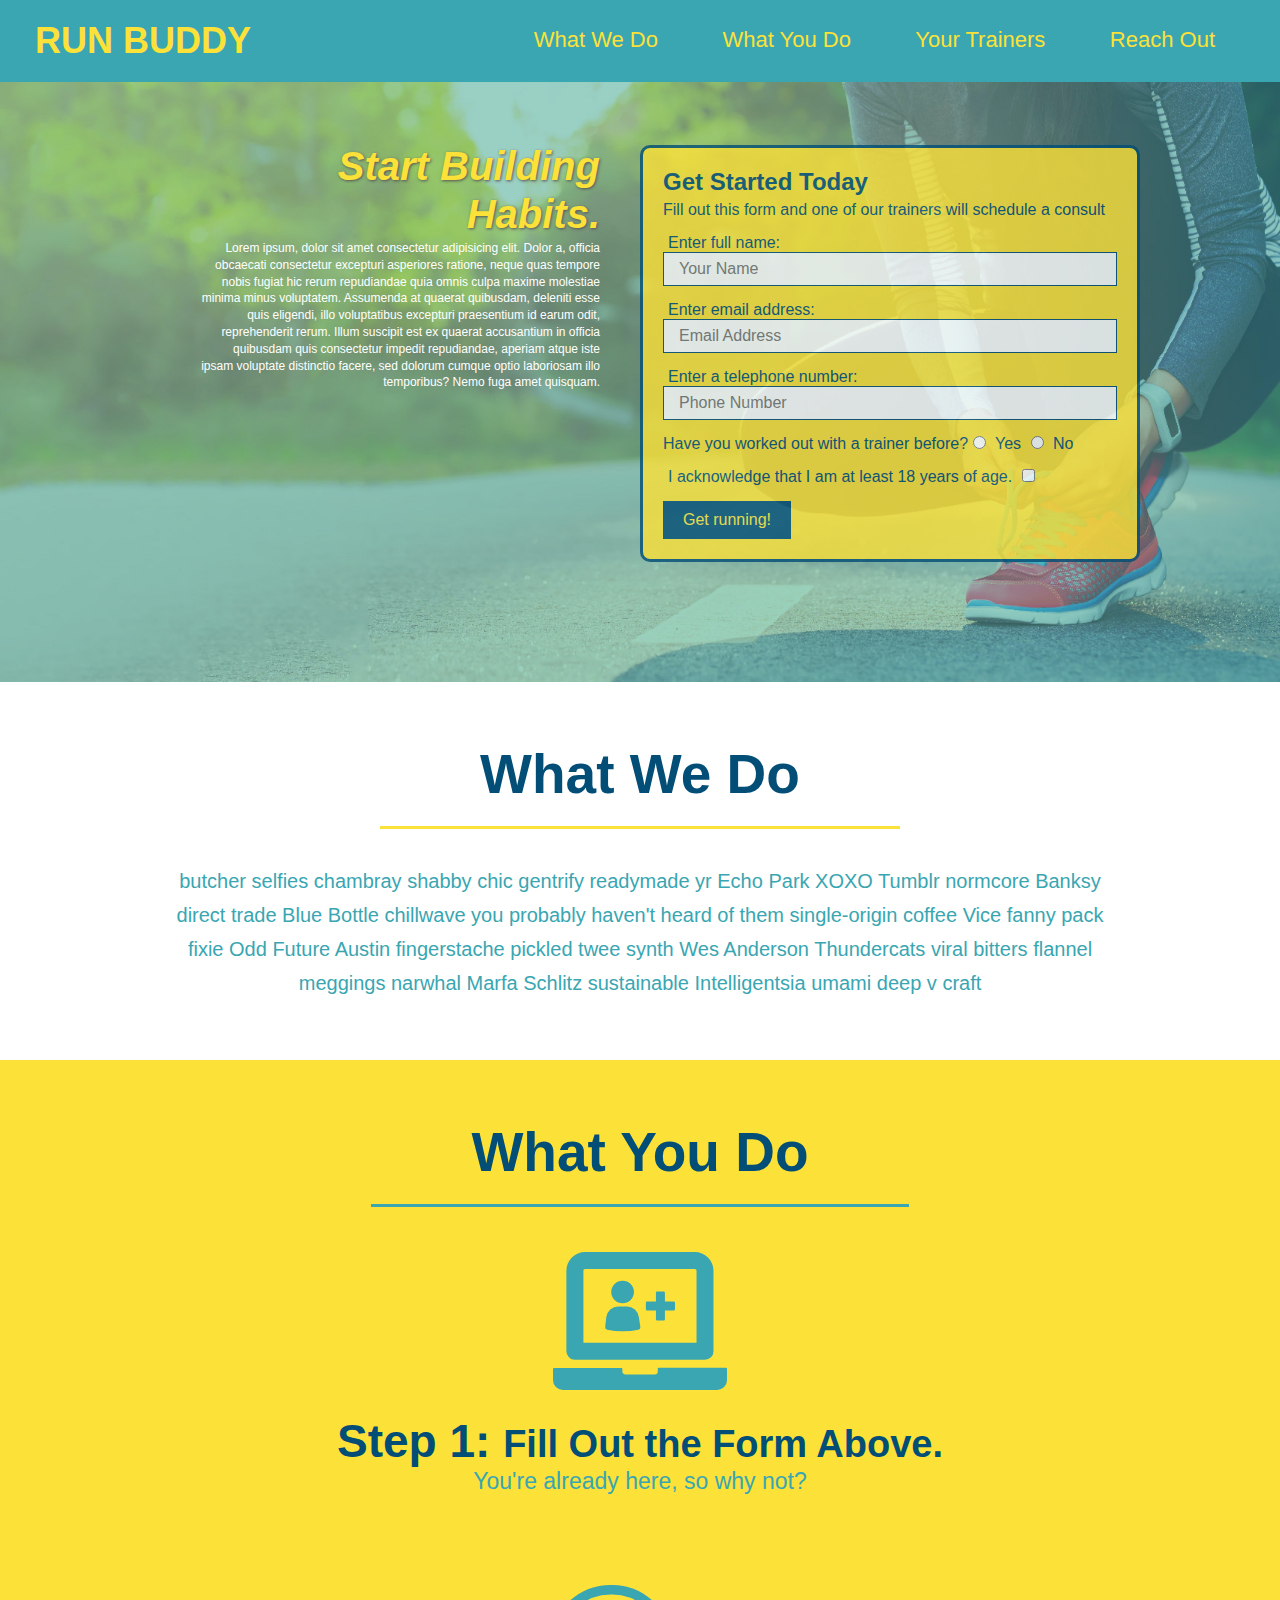
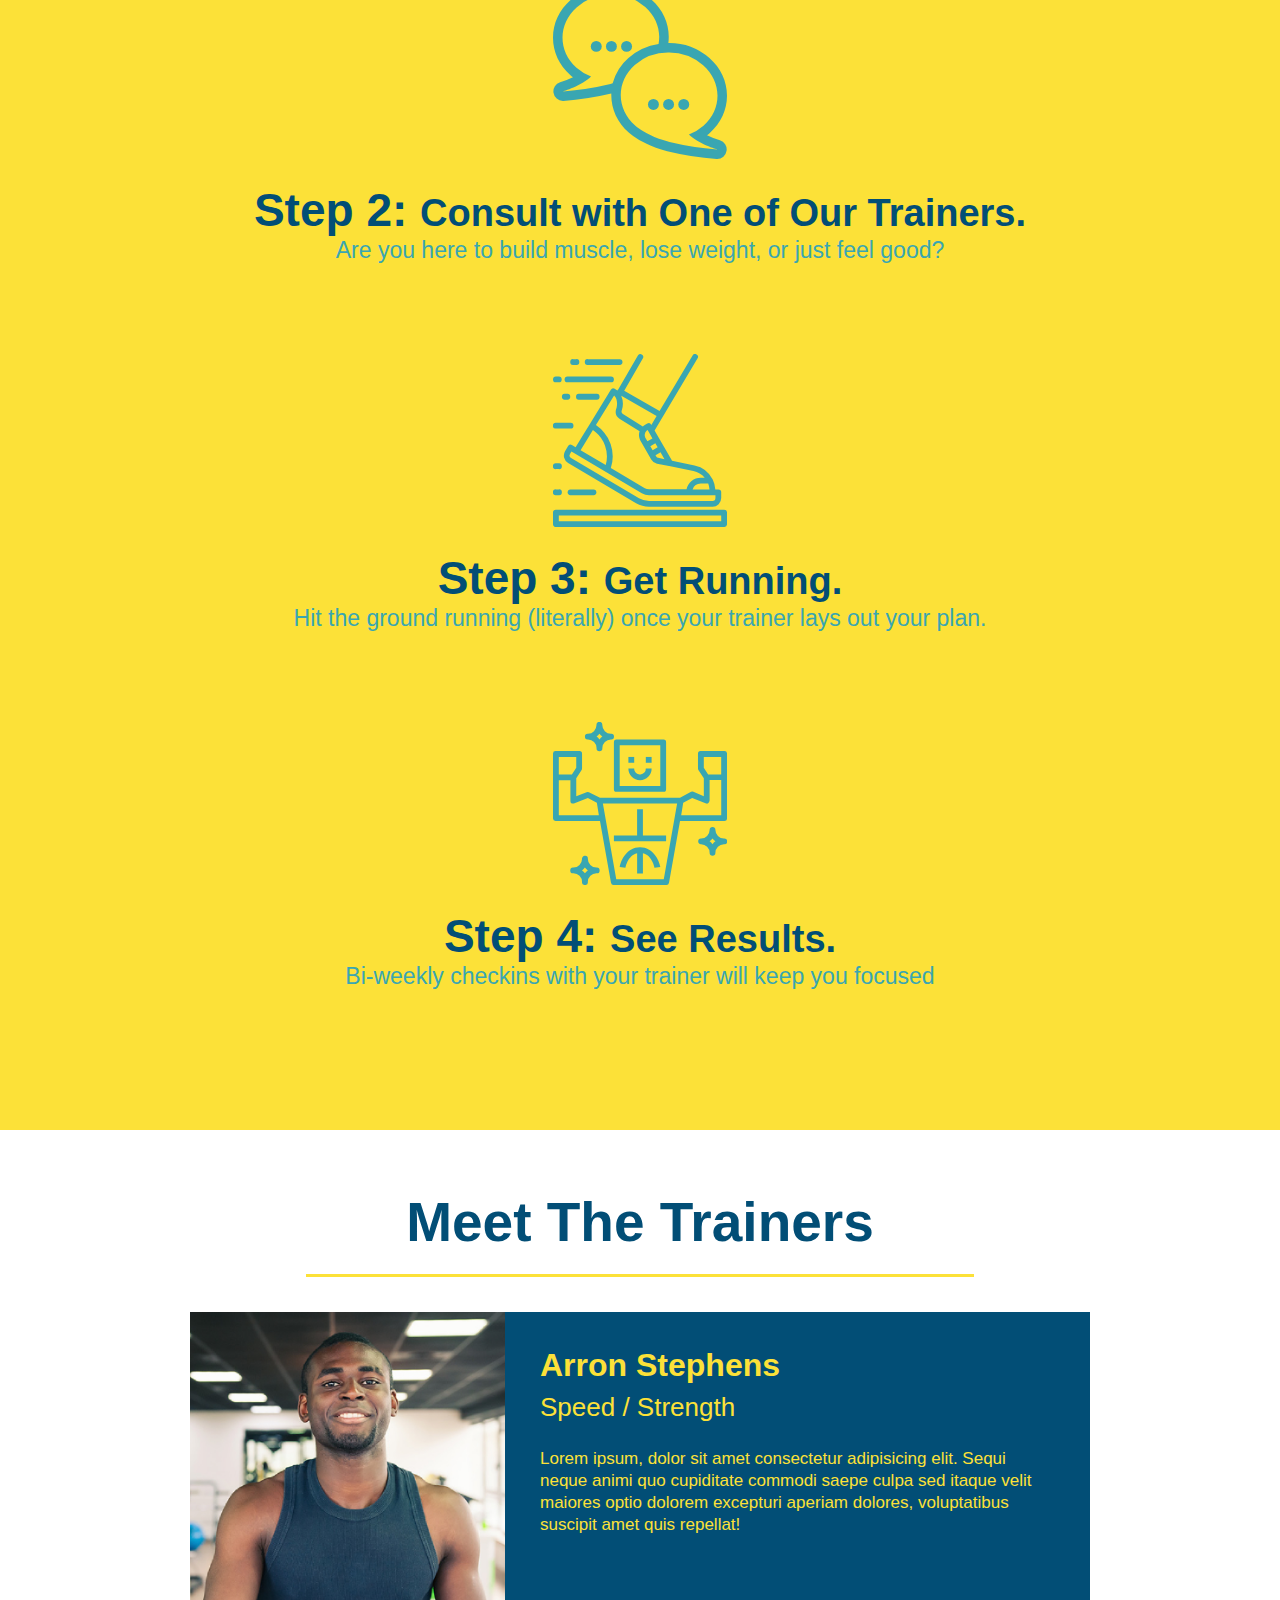
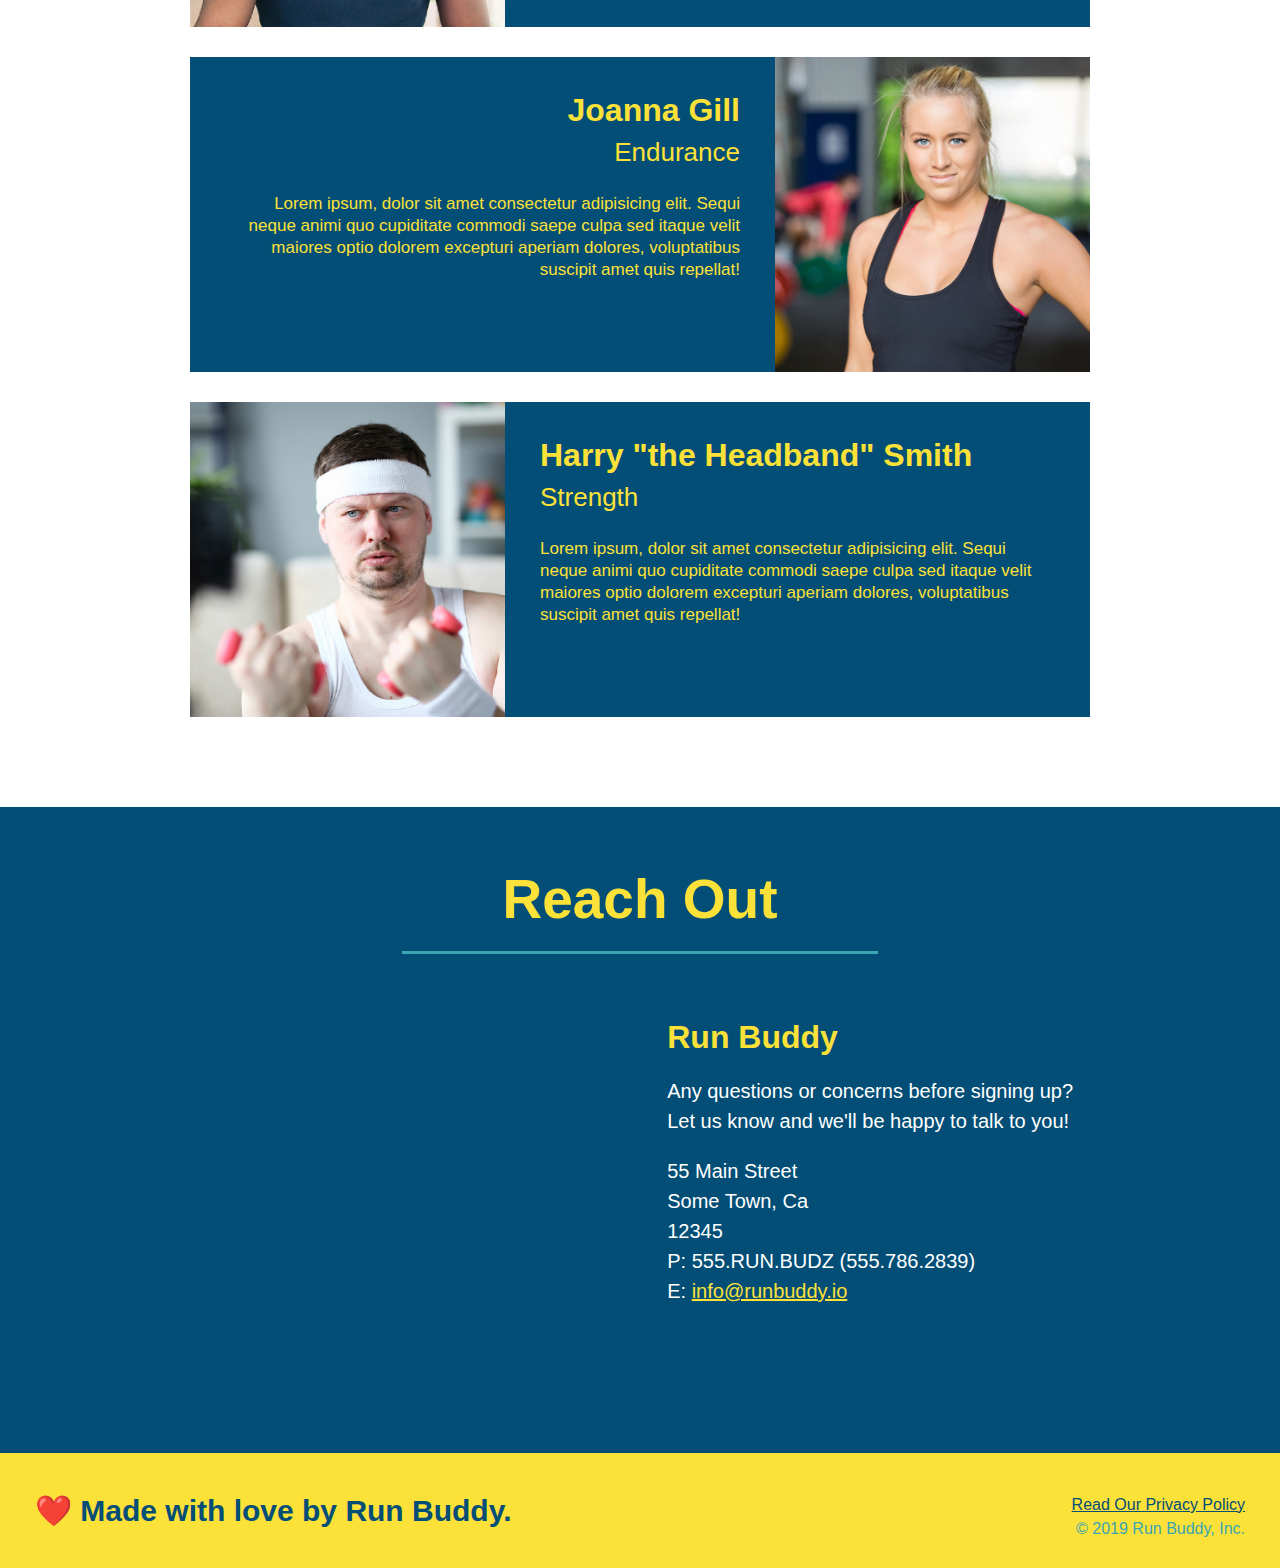
==== commit 5c70002c: "added hero text" ====
--- a/index.html
+++ b/index.html
@@ -38,6 +38,10 @@
 
   <!-- hero/jumbotron -->
   <section class="hero">
+    <div class="hero-cta">
+      <h1>Start Building Habits.</h1>
+      <p>Lorem ipsum, dolor sit amet consectetur adipisicing elit. Dolor a, officia obcaecati consectetur excepturi asperiores ratione, neque quas tempore nobis fugiat hic rerum repudiandae quia omnis culpa maxime molestiae minima minus voluptatem. Assumenda at quaerat quibusdam, deleniti esse quis eligendi, illo voluptatibus excepturi praesentium id earum odit, reprehenderit rerum. Illum suscipit est ex quaerat accusantium in officia quibusdam quis consectetur impedit repudiandae, aperiam atque iste ipsam voluptate distinctio facere, sed dolorum cumque optio laboriosam illo temporibus? Nemo fuga amet quisquam.</p>
+    </div>
     <div class="hero-form">
       <h3>Get Started Today</h3>
       <p>Fill out this form and one of our trainers will schedule a consult</p>
--- a/assets/css/style.css
+++ b/assets/css/style.css
@@ -81,6 +81,41 @@
   background-size: cover;
   background-position: center;
   position: relative;
+  
+    left: 50%;
+    margin-left: -50vw;
+    margin-right: -50vw;
+    max-width: 100vw;
+    position: relative;
+    right: 50%;
+    width: 100vw;
+  
+}
+
+.hero-cta {
+  width: 400px;
+  position: absolute;
+  left: 200px;
+}
+
+.hero-cta h1 {
+  padding: 0;
+  margin: 0;
+  float: left;
+  color:#fce138;
+  font-style: italic;
+  font-size: 40px;
+  text-align: right;
+  line-height: 1.2;
+  margin-bottom: 2px;
+  text-shadow: 1px 1px 3px rgb(85, 84, 84);
+}
+.hero-cta p {
+  float: left;
+  color:white;
+  font-size: 12px;
+  text-align: right;
+  line-height: 1.4;
 }
 
 /* secondary page hero */
@@ -94,7 +129,9 @@
 
 .hero-form {
   border: 3px solid #024e76;
+  border-radius: 10px;
   background-color: #fce138;
+  opacity: 80%;
   padding: 20px;
   width: 500px;
   color: #024e76;
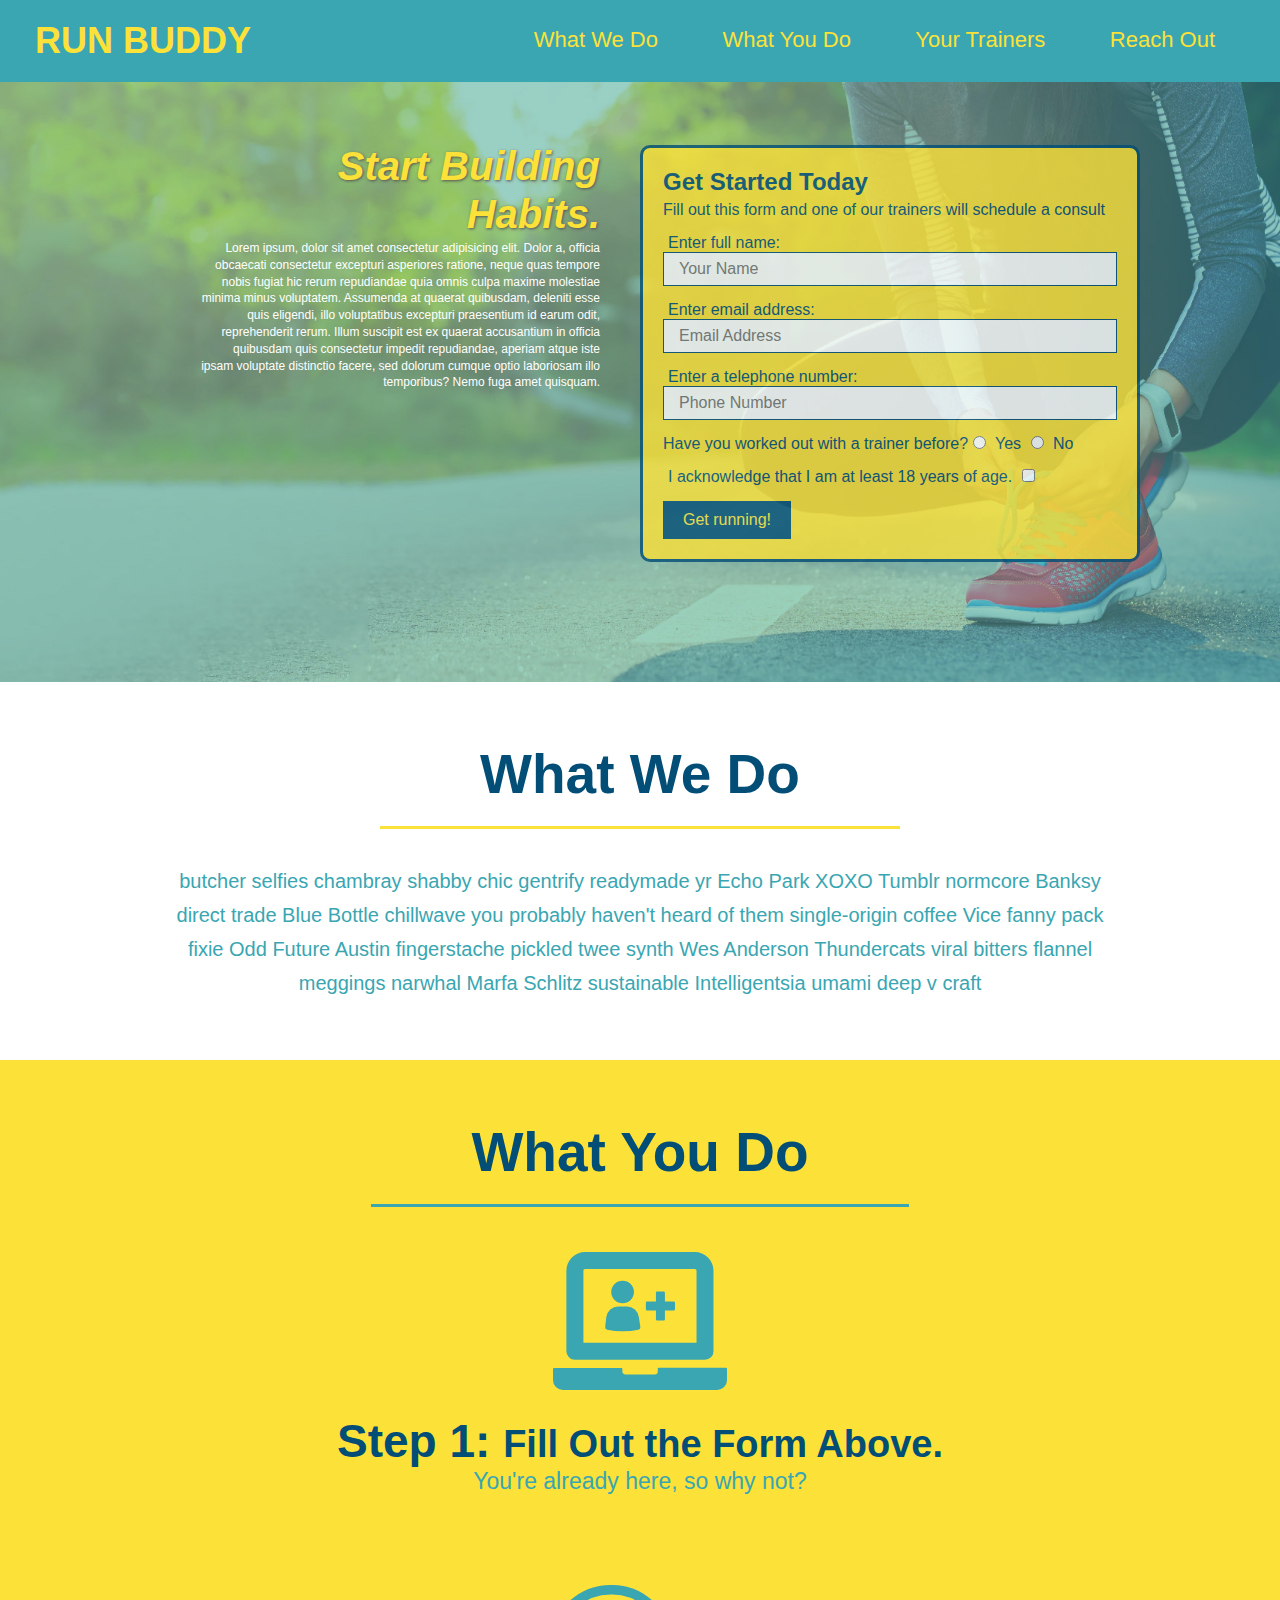
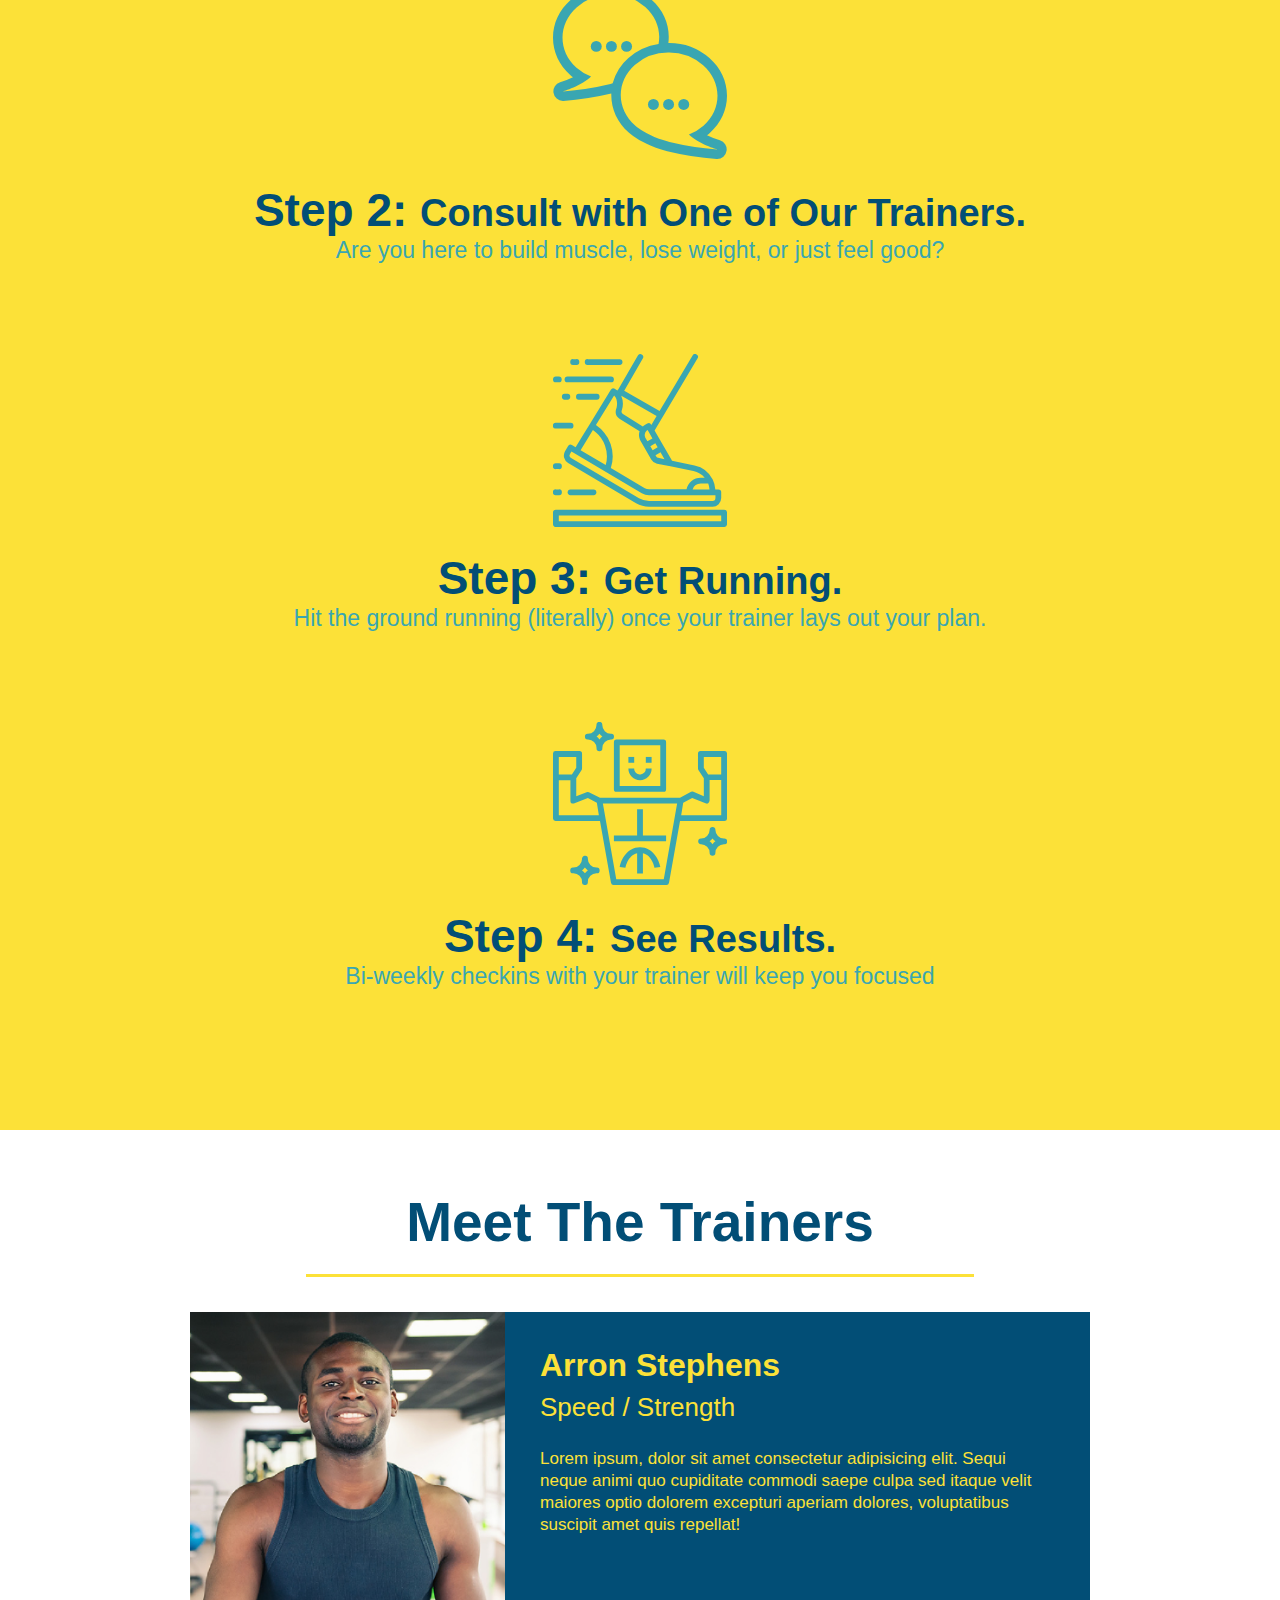
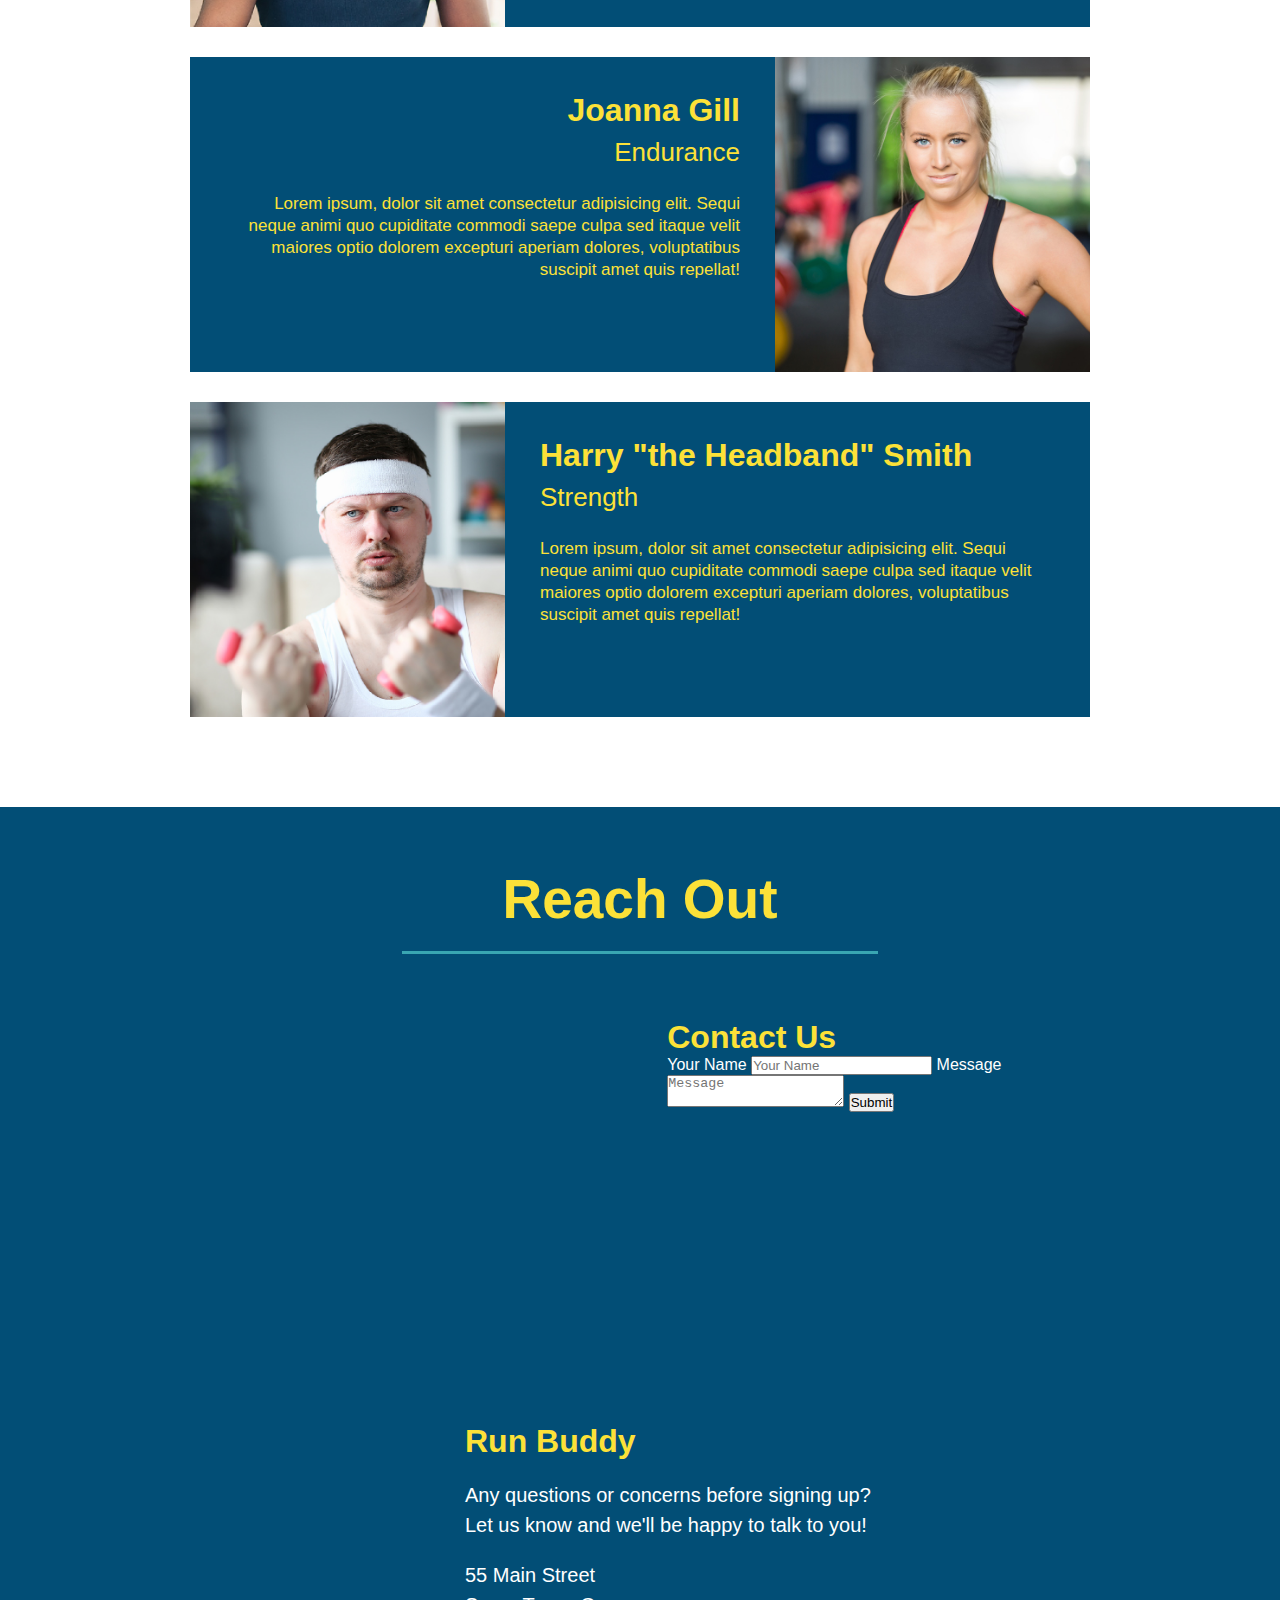
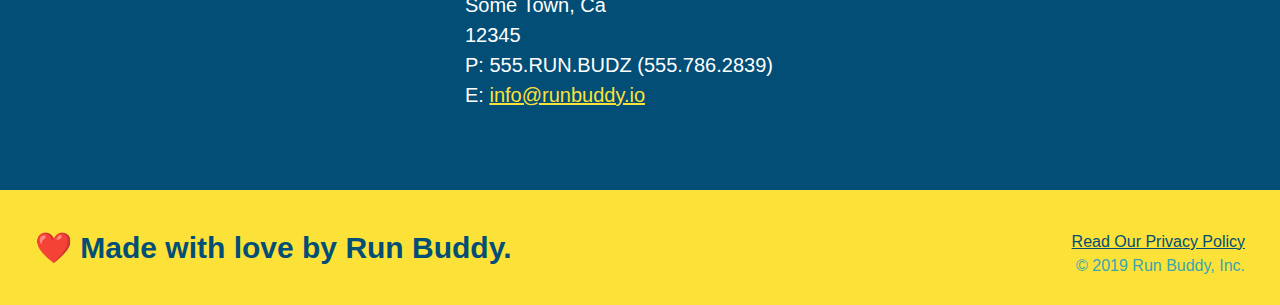
==== commit 48decc6b: "add contact form" ====
--- a/index.html
+++ b/index.html
@@ -168,6 +168,18 @@
         allowfullscreen=""
         loading="lazy">
       </iframe>
+      <div class="contact-form">
+        <h3>Contact Us</h3>
+        <form>
+          <label for="contact-name">Your Name</label>
+          <input type="text" id="contact-name" placeholder="Your Name">
+
+          <label for="contact-message">Message</label>
+          <textarea id="contact-message" placeholder="Message"></textarea>
+
+          <button type="submit">Submit</button>
+        </form>
+      </div>
       <div>
         <h3>Run Buddy</h3>
         <p>
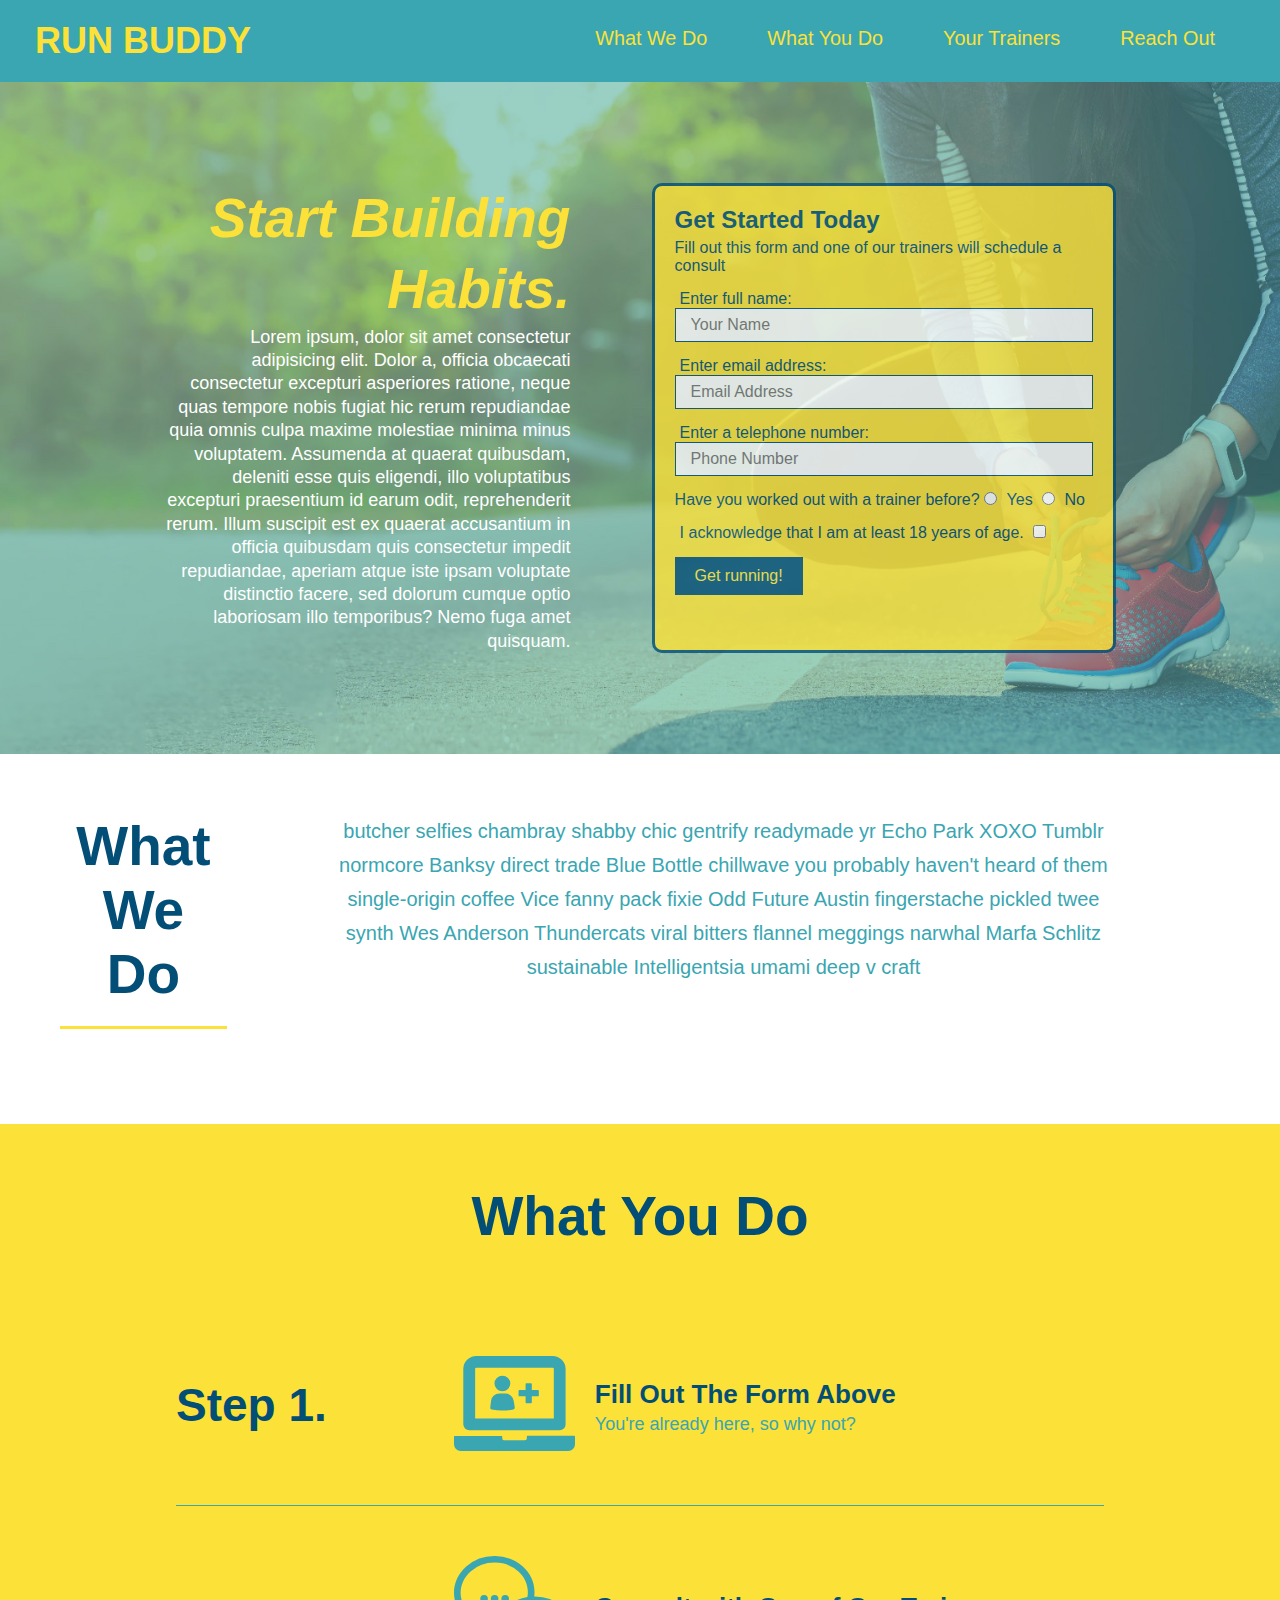
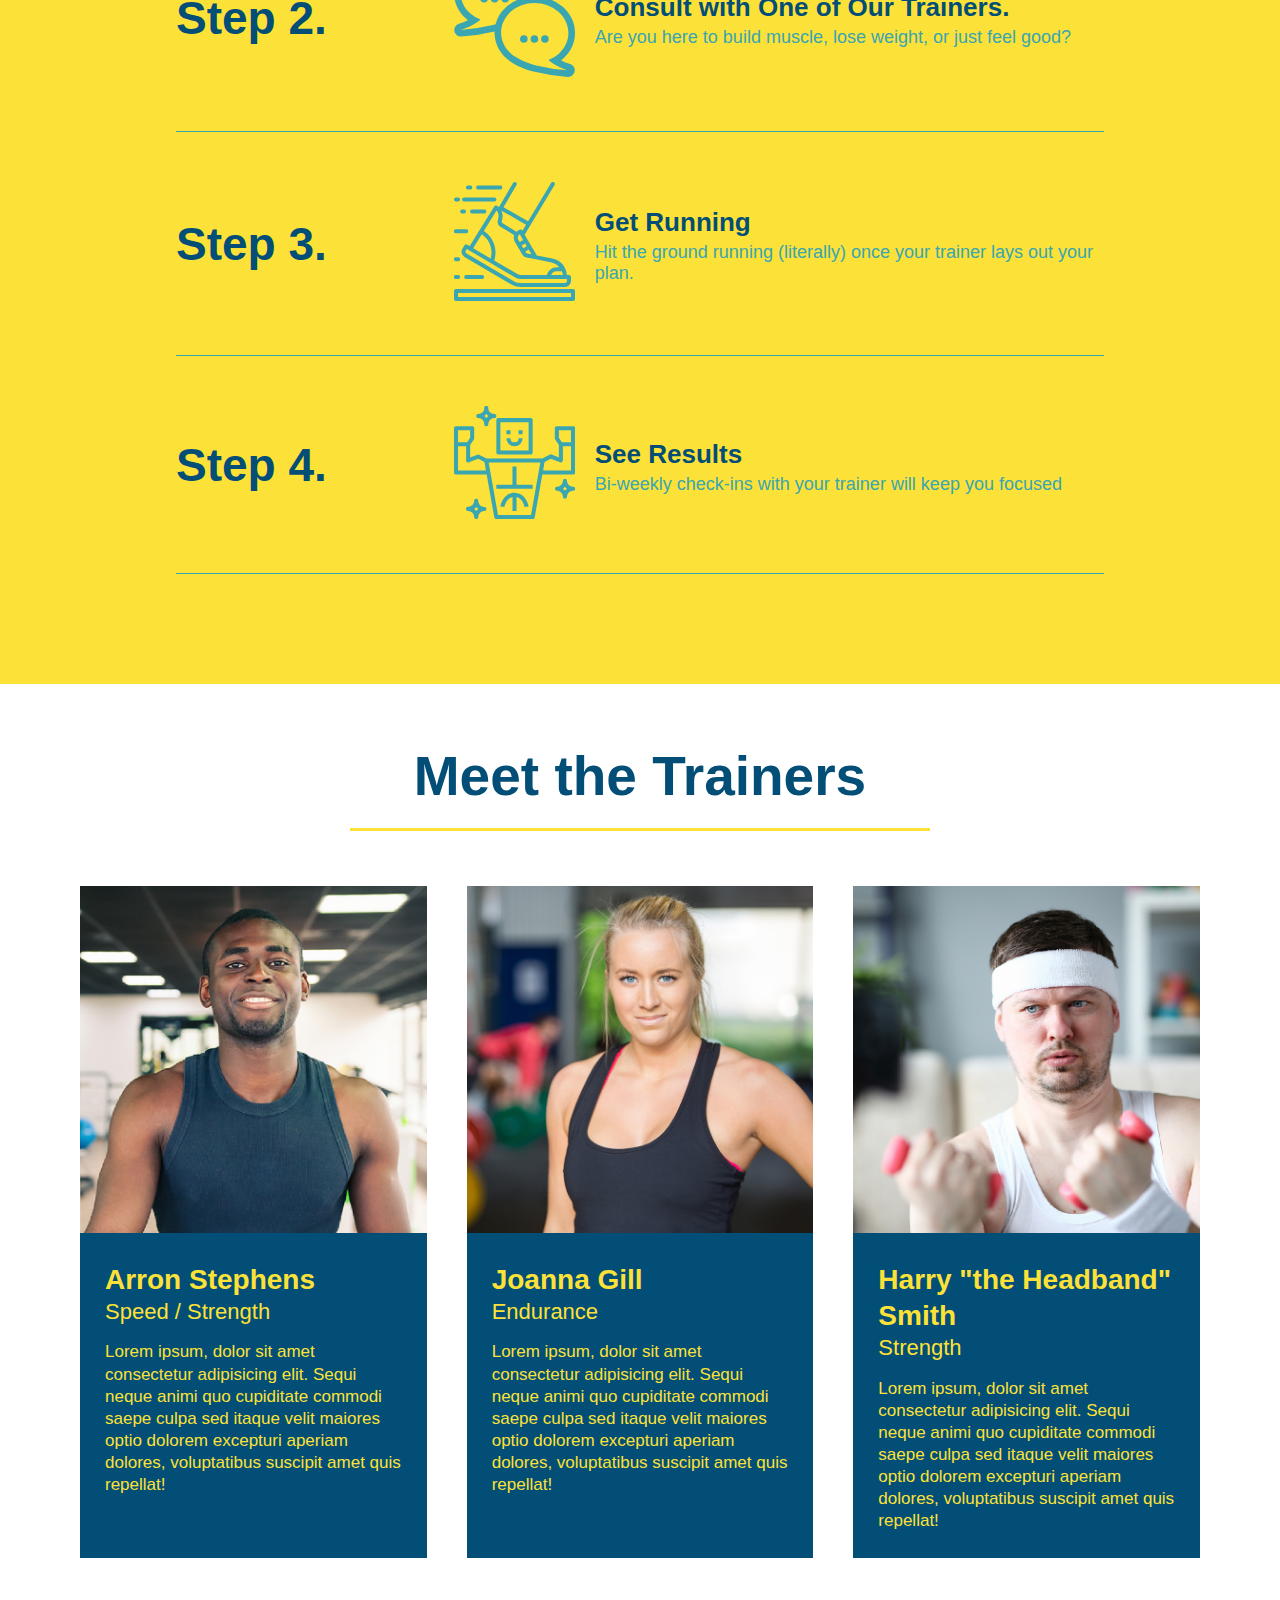
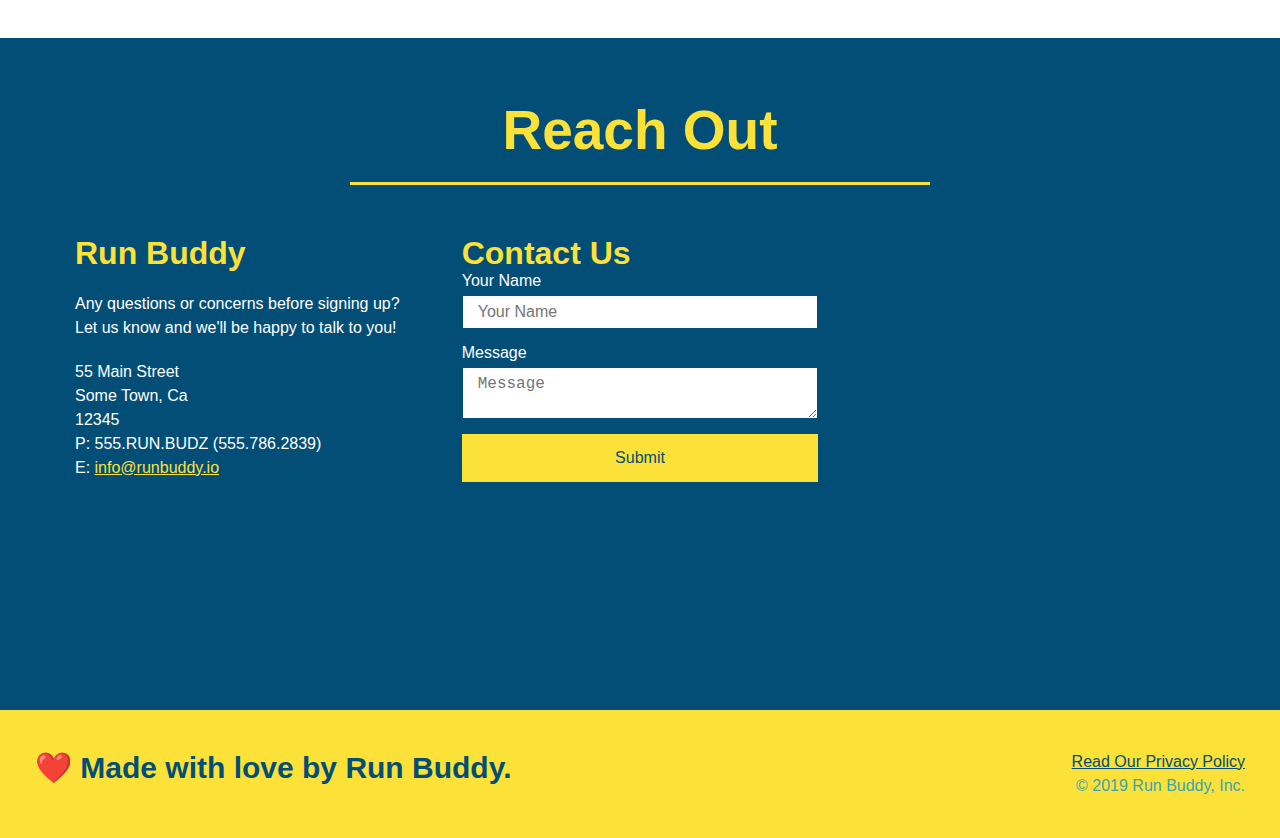
==== commit 2839456b: "added flexbox to page" ====
--- a/index.html
+++ b/index.html
@@ -39,7 +39,7 @@
   <!-- hero/jumbotron -->
   <section class="hero">
     <div class="hero-cta">
-      <h1>Start Building Habits.</h1>
+      <h2>Start Building Habits.</h2>
       <p>Lorem ipsum, dolor sit amet consectetur adipisicing elit. Dolor a, officia obcaecati consectetur excepturi asperiores ratione, neque quas tempore nobis fugiat hic rerum repudiandae quia omnis culpa maxime molestiae minima minus voluptatem. Assumenda at quaerat quibusdam, deleniti esse quis eligendi, illo voluptatibus excepturi praesentium id earum odit, reprehenderit rerum. Illum suscipit est ex quaerat accusantium in officia quibusdam quis consectetur impedit repudiandae, aperiam atque iste ipsam voluptate distinctio facere, sed dolorum cumque optio laboriosam illo temporibus? Nemo fuga amet quisquam.</p>
     </div>
     <div class="hero-form">
@@ -74,50 +74,96 @@
 
   <!-- "what we do" section -->
   <section id="what-we-do" class="intro">
-    <h2 class="section-title primary-border">What We Do</h2>
-    <p>
-      butcher selfies chambray shabby chic gentrify readymade yr Echo Park XOXO Tumblr normcore Banksy direct trade Blue
-      Bottle chillwave you probably haven't heard of them single-origin coffee Vice fanny pack fixie Odd Future Austin
-      fingerstache pickled twee synth Wes Anderson Thundercats viral bitters flannel meggings narwhal Marfa Schlitz
-      sustainable Intelligentsia umami deep v craft
-    </p>
+    <div class="flex-row">
+      <h2 class="section-title primary-border">
+        What We Do
+      </h2>
+
+      <div class="flex-row">
+        <p>
+          butcher selfies chambray shabby chic gentrify readymade yr Echo Park XOXO Tumblr normcore Banksy direct trade Blue Bottle chillwave you probably haven't heard of them single-origin coffee Vice fanny pack fixie Odd Future Austin fingerstache pickled twee synth Wes Anderson Thundercats viral bitters flannel meggings narwhal Marfa Schlitz sustainable Intelligentsia umami deep v craft
+        </p>
+      </div>
+    </div>    
+    
   </section>
 
   <!-- "what you do" section -->
   <section id="what-you-do" class="steps">
-    <h2 class="section-title secondary-border">What You Do</h2>
-
-    <div>
-      <img src="./assets/images/svgs/step-1.svg" alt="" />
-      <h3>Step 1: <span>Fill Out the Form Above.</span></h3>
-      <p>You're already here, so why not?</p>
-    </div>
-
-    <div>
-      <img src="./assets/images/svgs/step-2.svg" alt="" />
-      <h3>Step 2: <span>Consult with One of Our Trainers.</span></h3>
-      <p>Are you here to build muscle, lose weight, or just feel good?</p>
-    </div>
-
-    <div>
-      <img src="./assets/images/svgs/step-3.svg" alt="" />
-      <h3>Step 3: <span>Get Running.</span></h3>
-      <p>Hit the ground running (literally) once your trainer lays out your plan.</p>
-    </div>
-
-    <div>
-      <img src="./assets/images/svgs/step-4.svg" alt="" />
-      <h3>Step 4: <span>See Results.</span></h3>
-      <p>Bi-weekly checkins with your trainer will keep you focused</p>
-    </div>
+    <div class="flex-row">
+      <h2 class="section-title primary-border">
+        What You Do
+      </h2>
+    </div>
+    <div class="step">
+      <h3>Step 1.</h3>
+      <div class="step-info">
+        <div class="step-img">
+          <img src="./assets/images/svgs/step-1.svg" alt="" />
+        </div>
+        <div class="step-text">
+          <h4>Fill Out The Form Above</h4>
+          <p>You're already here, so why not?</p>
+        </div>
+      </div>
+    </div>
+
+
+    <div class="step">
+      <h3>Step 2.</h3>
+      <div class="step-info">
+        <div class="step-img">
+          <img src="./assets/images/svgs/step-2.svg" alt="" />
+        </div>
+        <div class="step-text">
+          <h4>Consult with One of Our Trainers.</h4>
+          <p>Are you here to build muscle, lose weight, or just feel good?</p>
+        </div>
+      </div>
+    </div>
+
+    <div class="step">
+      <h3>Step 3.</h3>
+      <div class="step-info">
+        <div class="step-img">
+          <img src="./assets/images/svgs/step-3.svg" alt="" />
+        </div>
+        <div class="step-text">
+          <h4>Get Running</h4>
+          <p>Hit the ground running (literally) once your trainer lays out your plan.</p>        
+        </div>
+      </div>
+    </div>
+
+    
+    <div class="step">
+      <h3>Step 4.</h3>
+      <div class="step-info">
+        <div class="step-img">
+          <img src="./assets/images/svgs/step-4.svg" alt="" />
+        </div>
+        <div class="step-text">
+          <h4>See Results</h4>
+          <p>Bi-weekly check-ins with your trainer will keep you focused</p>        
+        </div>
+      </div>
+    </div>
+
+    
   </section>
 
   <!-- "meet the trainers" section -->
-  <section id="your-trainers" class="trainers">
-    <h2 class="section-title primary-border">Meet The Trainers</h2>
+  <section id="your-trainers">
+    <div class="flex-row">
+      <h2 class="section-title primary-border">
+        Meet the Trainers
+      </h2>
+    </div>   
+    
+    <div class="trainers">
     <article class="trainer">
       <img src="./assets/images/trainer-1.jpg" alt="Arron Stephens in his workout clothes, ready to pump iron" />
-      <div class="trainer-bio text-left">
+      <div class="trainer-bio">
         <h3>Arron Stephens</h3>
         <h4>Speed / Strength</h4>
         <p>
@@ -130,7 +176,8 @@
 
     <!-- second trainer bio -->
     <article class="trainer">
-      <div class="trainer-bio text-right">
+      <img src="./assets/images/trainer-2.jpg" alt="Joanna Gill cooling off after a workout" />
+      <div class="trainer-bio">
         <h3>Joanna Gill</h3>
         <h4>Endurance</h4>
         <p>
@@ -139,14 +186,13 @@
           itaque velit maiores optio dolorem excepturi aperiam dolores, voluptatibus suscipit amet quis repellat!
         </p>
       </div>
-      <img src="./assets/images/trainer-2.jpg" alt="Joanna Gill cooling off after a workout" />
     </article>
 
     <!-- third trainer bio -->
     <article class="trainer">
       <img src="./assets/images/trainer-3.jpg"
         alt="Harry Smith wearing a headband and lifting comically small pink weights" />
-      <div class="trainer-bio text-left">
+      <div class="trainer-bio">
         <h3>Harry "the Headband" Smith</h3>
         <h4>Strength</h4>
         <p>
@@ -156,46 +202,51 @@
         </p>
       </div>
     </article>
+  </div>
   </section>
 
   <!-- "reach out" section -->
   <section id="reach-out" class="contact">
-    <h2 class="section-title secondary-border">Reach Out</h2>
+    <div class="flex-row">
+      <h2 class="section-title primary-border">
+        Reach Out
+      </h2>
+    </div>
     <div class="contact-info">
+    <div>
+      <h3>Run Buddy</h3>
+      <p>
+        Any questions or concerns before signing up?
+        <br />
+        Let us know and we'll be happy to talk to you!
+      </p>
+      <address>
+        55 Main Street <br />
+        Some Town, Ca <br />
+        12345<br />
+        P: 555.RUN.BUDZ (555.786.2839)<br />
+        E: <a href="mailto:info@runbuddy.io">info@runbuddy.io</a>
+      </address>
+    </div>
+    <div class="contact-form">
+      <h3>Contact Us</h3>
+      <form>
+        <label for="contact-name">Your Name</label>
+        <input type="text" id="contact-name" placeholder="Your Name">
+
+        <label for="contact-message">Message</label>
+        <textarea id="contact-message" placeholder="Message"></textarea>
+
+        <button type="submit">Submit</button>
+      </form>
+    </div>
       <iframe 
         src="https://www.google.com/maps/embed?pb=!1m18!1m12!1m3!1d3147.1079747227936!2d-120.42364418397035!3d37.92790791110593!2m3!1f0!2f0!3f0!3m2!1i1024!2i768!4f13.1!3m3!1m2!1s0x8090c49129b6ac57%3A0xb56c7eb95a2cd8bd!2sMain%20St%2C%20California%2095327!5e0!3m2!1sen!2sus!4v1616426329495!5m2!1sen!2sus"
         style="border:0;" 
         allowfullscreen=""
         loading="lazy">
       </iframe>
-      <div class="contact-form">
-        <h3>Contact Us</h3>
-        <form>
-          <label for="contact-name">Your Name</label>
-          <input type="text" id="contact-name" placeholder="Your Name">
-
-          <label for="contact-message">Message</label>
-          <textarea id="contact-message" placeholder="Message"></textarea>
-
-          <button type="submit">Submit</button>
-        </form>
-      </div>
-      <div>
-        <h3>Run Buddy</h3>
-        <p>
-          Any questions or concerns before signing up?
-          <br />
-          Let us know and we'll be happy to talk to you!
-        </p>
-        <address>
-          55 Main Street <br />
-          Some Town, Ca <br />
-          12345<br />
-          P: 555.RUN.BUDZ (555.786.2839)<br />
-          E: <a href="mailto:info@runbuddy.io">info@runbuddy.io</a>
-        </address>
-      </div>
-    </div>
+  </div>
   </section>
 
   <!-- footer -->
--- a/assets/css/style.css
+++ b/assets/css/style.css
@@ -18,6 +18,9 @@
 header {
   padding: 20px 35px;
   background-color: #39a6b2;
+  display: flex;
+  justify-content: space-between;
+  flex-wrap: wrap;
 }
 
 header h1 {
@@ -25,7 +28,7 @@
   font-size: 36px;
   color: #fce138;
   margin: 0;
-  display: inline;
+  
 }
 header a {
   text-decoration: none;
@@ -33,35 +36,41 @@
 }
 
 header nav {
-  float: right;
   margin: 7px 0;
 }
 
-header nav ul li {
-  display: inline;
+header nav ul {
+  display: flex;
+  flex-wrap: wrap;
+  justify-content: space-between;
+  align-items: center;
+  list-style: none;
 }
 
 header nav ul li a {
   margin: 0 30px;
   font-weight: lighter;
-  font-size: 22px;
+  font-size: 1.55vw;
 }
 
 footer {
   background: #fce138;
   width: 100%;
   padding: 40px 35px;
+  display: flex;
+  justify-content: space-between;
+  flex-wrap: wrap;
 }
 
 footer h2 {
-  display: inline;
+  
   color: #024e76;
   font-size: 30px;
   margin: 0;
 }
 
 footer div {
-  float: right;
+  
   line-height: 1.5;
   text-align: right;
 }
@@ -76,47 +85,36 @@
 
 /* Hero Style Start */
 .hero {
+  display: flex;
+  justify-content: center;
+  flex-wrap: wrap;
   background-image: url('../images/hero-bg.jpeg');
-  height: 600px;
   background-size: cover;
   background-position: center;
+  left: 50%;
+  margin-left: -50vw;
+  margin-right: -50vw;
+  max-width: 100vw;
   position: relative;
-  
-    left: 50%;
-    margin-left: -50vw;
-    margin-right: -50vw;
-    max-width: 100vw;
-    position: relative;
-    right: 50%;
-    width: 100vw;
-  
+  right: 50%;
+  width: 100vw;
 }
 
 .hero-cta {
-  width: 400px;
-  position: absolute;
-  left: 200px;
-}
-
-.hero-cta h1 {
-  padding: 0;
-  margin: 0;
-  float: left;
-  color:#fce138;
+  width: 35%;
+  text-align: right;
+  margin: 3.5%;
+  color: #fff;
+  font-size: 18px;
+  line-height: 1.3;
+}
+
+.hero-cta h2 {
   font-style: italic;
-  font-size: 40px;
-  text-align: right;
-  line-height: 1.2;
-  margin-bottom: 2px;
-  text-shadow: 1px 1px 3px rgb(85, 84, 84);
-}
-.hero-cta p {
-  float: left;
-  color:white;
-  font-size: 12px;
-  text-align: right;
-  line-height: 1.4;
-}
+    font-size: 55px;
+    color: #fce138;
+}
+
 
 /* secondary page hero */
 .hero-secondary {
@@ -133,11 +131,9 @@
   background-color: #fce138;
   opacity: 80%;
   padding: 20px;
-  width: 500px;
-  color: #024e76;
-  position: absolute;
-  bottom: 120px;
-  right: 140px;
+  color: #024e76;
+  width: 40%;
+  margin: 3.5%;
 }
 
 .hero-form h3 {
@@ -170,9 +166,7 @@
   font-size: 16px;
 }
 
-.intro {
-  text-align: center;
-}
+
 
 .intro p {
   line-height: 1.7;
@@ -180,43 +174,68 @@
   width: 80%;
   font-size: 20px;
   margin: 0 auto;
+  text-align: center;
+}
+
+.step {
+    margin: 50px auto;
+    padding-bottom: 50px;
+    width: 80%;
+    border-bottom: 1px solid #39a6b2;
+    display: flex;
+    flex-wrap: wrap;
+    align-items: center;
+    justify-content: space-between;
 }
 
 .steps {
-  text-align: center;
   background: #fce138;
 }
 
-.steps div {
-  margin-bottom: 80px;
-}
-
-.steps img {
-  width: 15%;
-  margin: 10px 0;
-}
-
-.steps h3 {
+.step h3 {
   color: #024e76;
   font-size: 46px;
-  margin-top: 10px;
-}
-
-.steps p {
+  flex: 1 30%
+}
+
+.step-info {
+  flex: 2 70%;
+  display: flex;
+  flex-wrap: wrap;
+  align-items: center;
+}
+
+.step-img {
+  flex: 1 12%;
+  margin-right: 20px;
+}
+
+.step-img img {
+  max-width: 100%;
+}
+
+.step-text{
+  flex: 12;
+}
+
+.step-text p {
   color: #39a6b2;
-  font-size: 23px;
-}
-
-.steps span {
-  font-size: 38px;
+  font-size: 18px;
+}
+
+.step-text h4 {
+  font-size: 26px;
+  line-height: 1.5;
+  color: #024e76;
 }
 
 .section-title {
   font-size: 55px;
   color: #024e76;
-  margin-bottom: 35px;
-  padding: 0 100px 20px 100px;
-  display: inline-block;
+  padding-bottom: 20px;
+  text-align: center;
+  margin: 0 auto 35px auto;
+  width: 50%;
   border-bottom: 3px solid;
 }
 
@@ -229,42 +248,42 @@
 }
 
 .trainers {
-  text-align: center;
+  width: 100%;
+  margin: 0 auto;
+  display: flex;
+  flex-wrap: wrap;
+  justify-content: space-around;
 }
 
 .trainer {
-  width: 900px;
-  margin: 0 auto 30px auto;
+  margin: 20px;
+  flex: 1;
   background: #024e76;
   color: #fce138;
-  overflow: auto;
 }
 
 .trainer img {
-  width: 35%;
-  float: left;
+  width: 100%;
 }
 
 .trainer-bio {
-  padding: 35px;
-  float: left;
-  width: 65%;
+  padding: 25px;
+  line-height: 1.3;
 }
 
 .trainer-bio h3 {
-  font-size: 32px;
-  margin-bottom: 8px;
+  font-size: 28px;
 }
 
 .trainer-bio h4 {
   font-weight: lighter;
-  font-size: 26px;
-  margin-bottom: 25px;
+  font-size: 22px;
+  margin-bottom: 15px;
 }
 
 .trainer-bio p {
   font-size: 17px;
-  line-height: 1.3;
+  
 }
 
 .text-left {
@@ -277,7 +296,6 @@
 
 /* REACH OUT STYLES START */
 .contact {
-  text-align: center;
   background: #024e76;
 }
 
@@ -285,17 +303,24 @@
   color: #fce138;
 }
 
+.contact-info {
+  display: flex;
+  justify-content: space-between;
+  flex-wrap: wrap;
+}
+
+.contact-info > * {
+  flex:1;
+  margin: 15px;
+}
+
 .contact-info iframe {
-  width: 400px;
+ 
   height: 400px;
 }
 
 .contact-info div {
-  width: 410px;
-  display: inline-block;
-  vertical-align: top;
-  text-align: left;
-  margin: 30px 0 0 60px;
+  
   color: white;
 }
 
@@ -308,12 +333,50 @@
 .contact-info address {
   margin: 20px 0;
   line-height: 1.5;
-  font-size: 20px;
+  font-size: 16px;
   font-style: normal;
 }
 
+.contact-form input, .contact-form textarea {
+  border: 1px solid #024e76;
+
+display: block;
+
+padding: 7px 15px;
+
+font-size: 16px;
+
+color: #024e76;
+
+width: 100%;
+
+margin-bottom: 15px;
+
+margin-top: 5px;
+}
+
+.contact-form button {
+  width: 100%;
+
+border: none;
+
+background: #fce138;
+
+color: #024e76;
+
+text-align: center;
+
+padding: 15px 0;
+
+font-size: 16px;
+}
+
 .contact-info a {
   color: #fce138;
 }
 
 /* REACH OUT STYLES END */
+
+.flex-row {
+  display: flex;
+}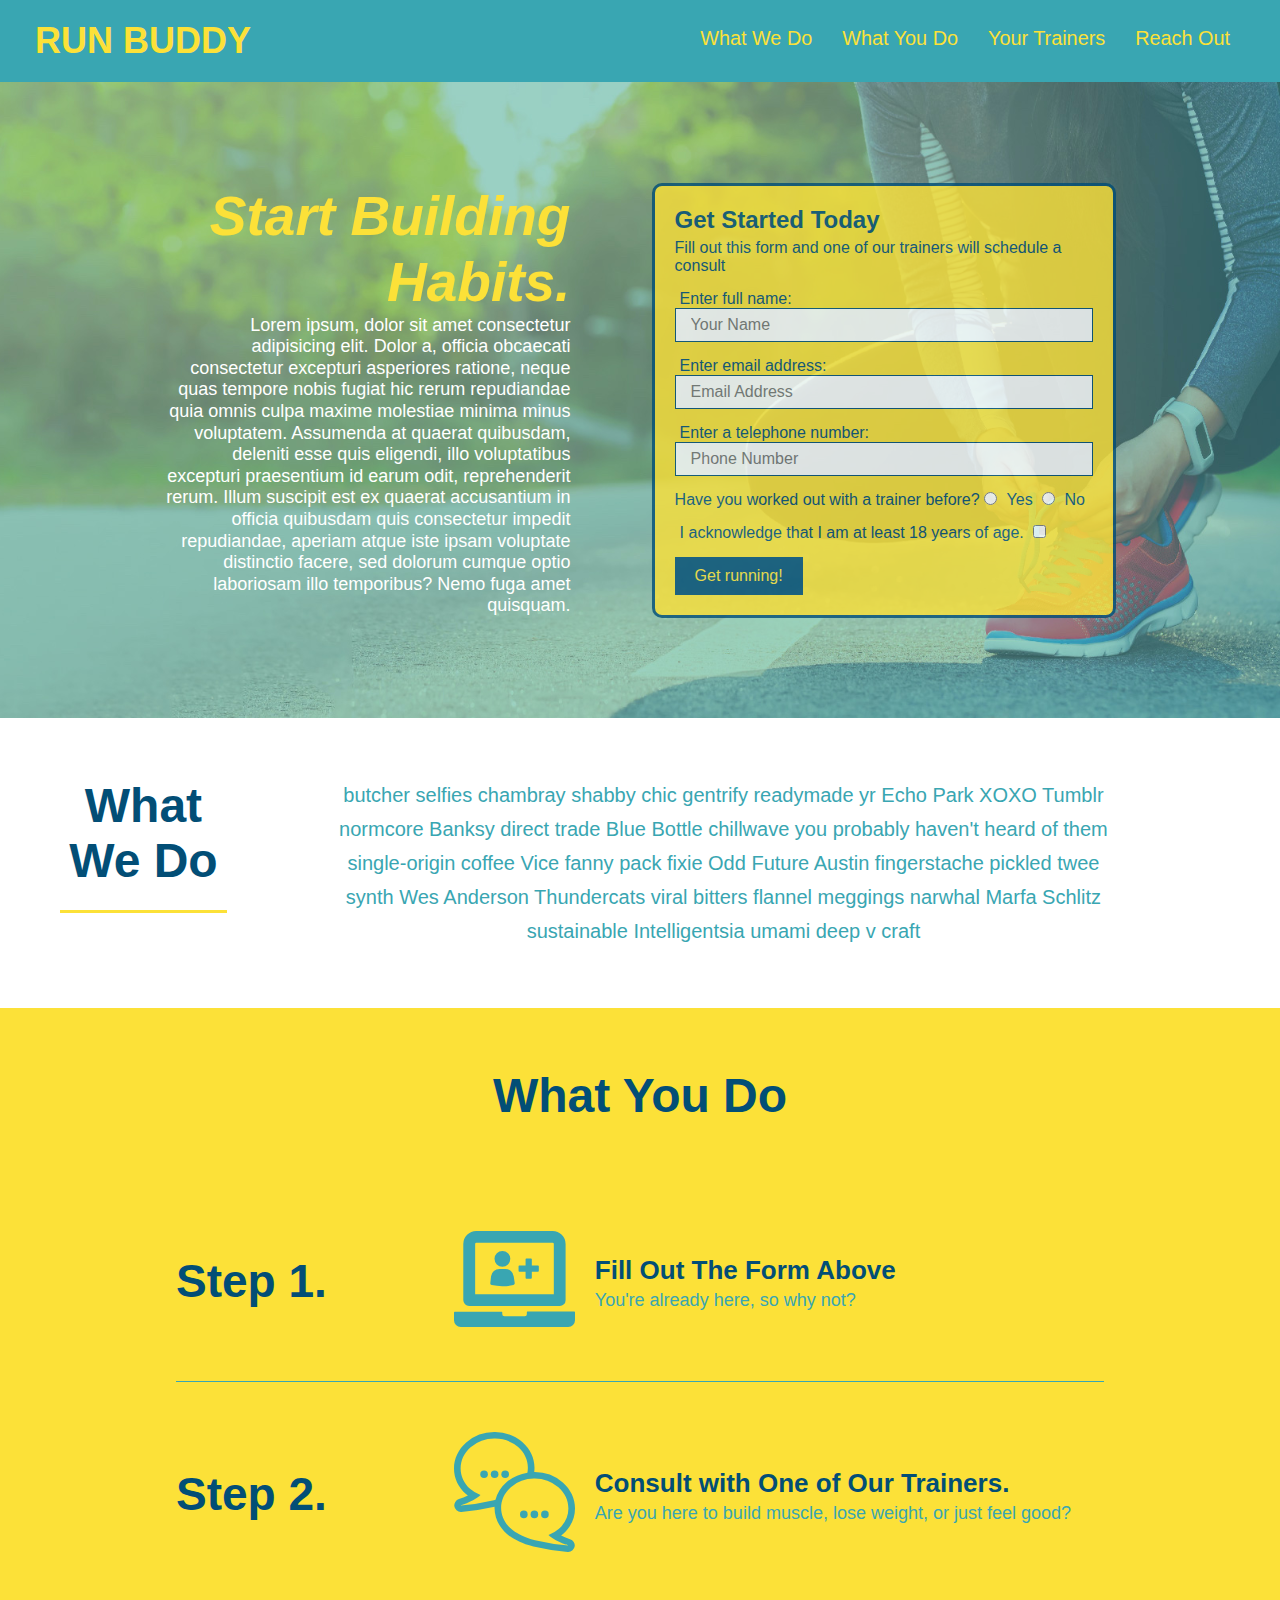
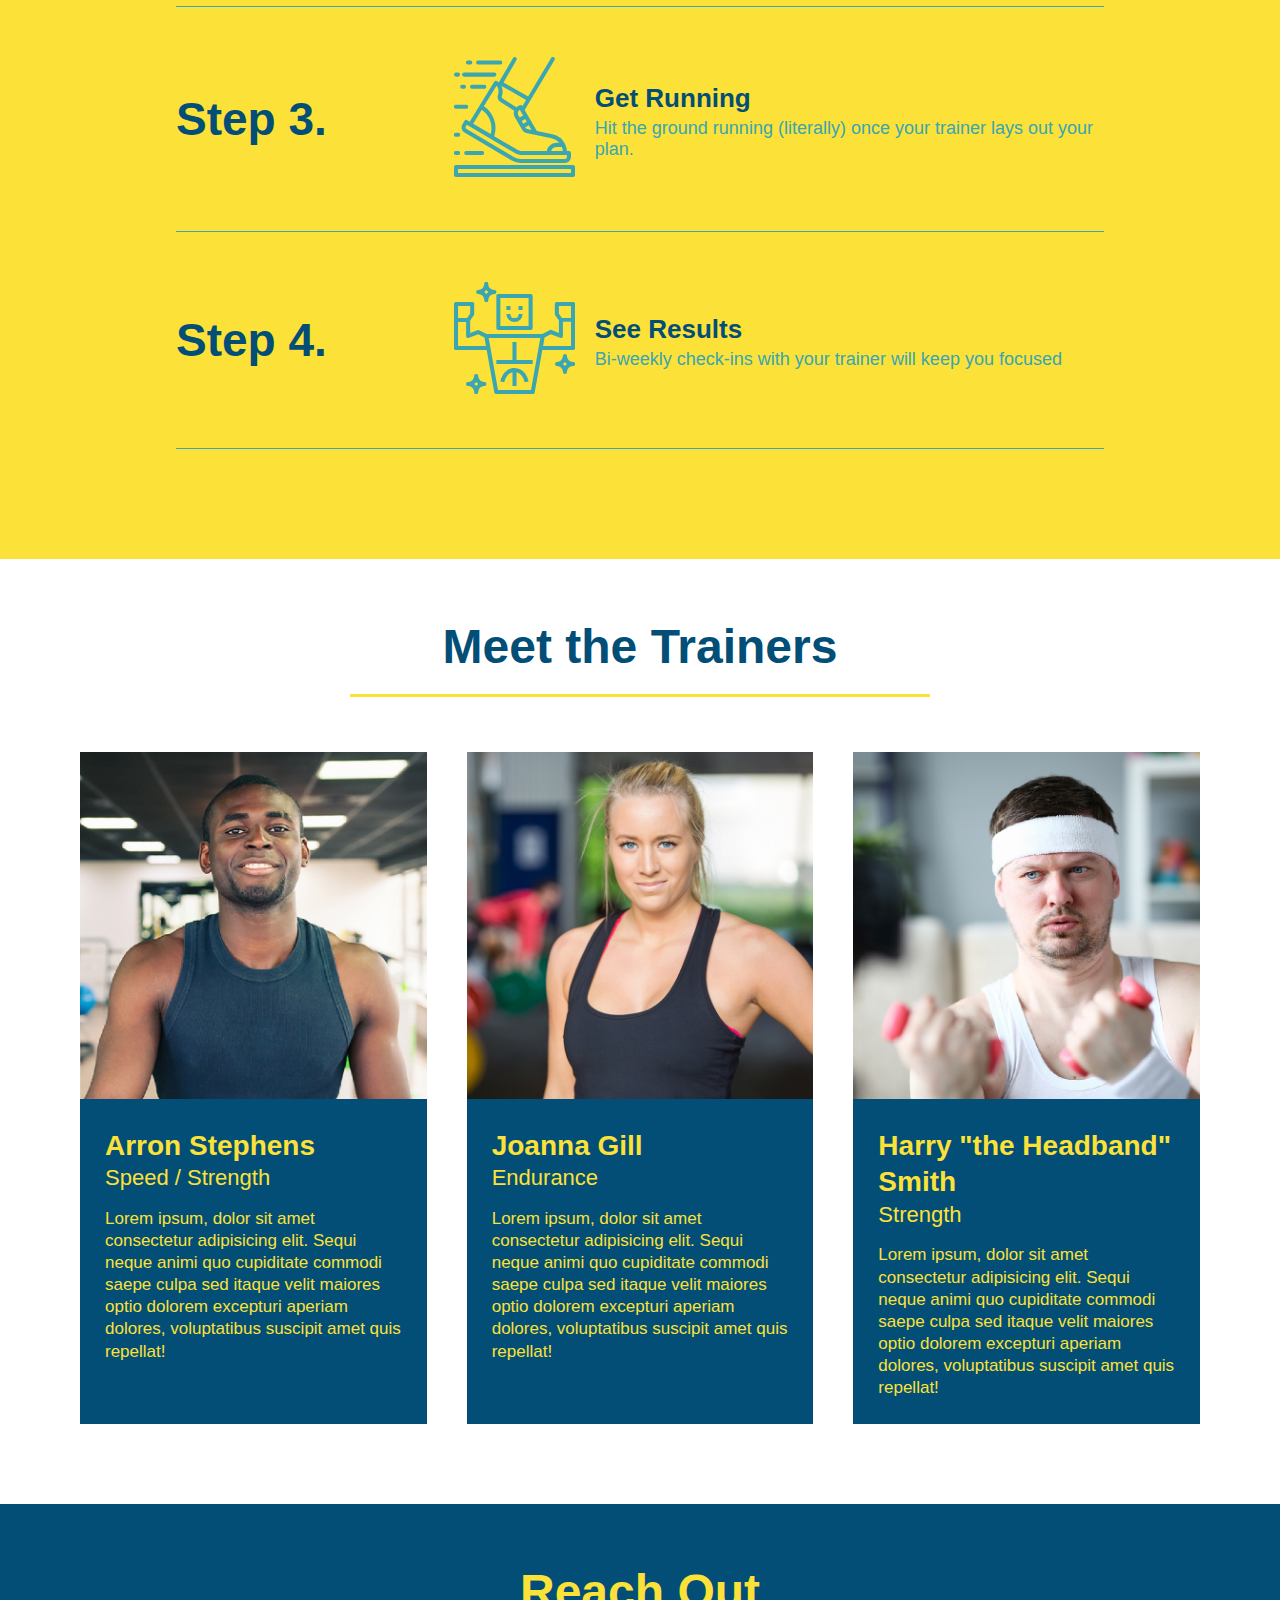
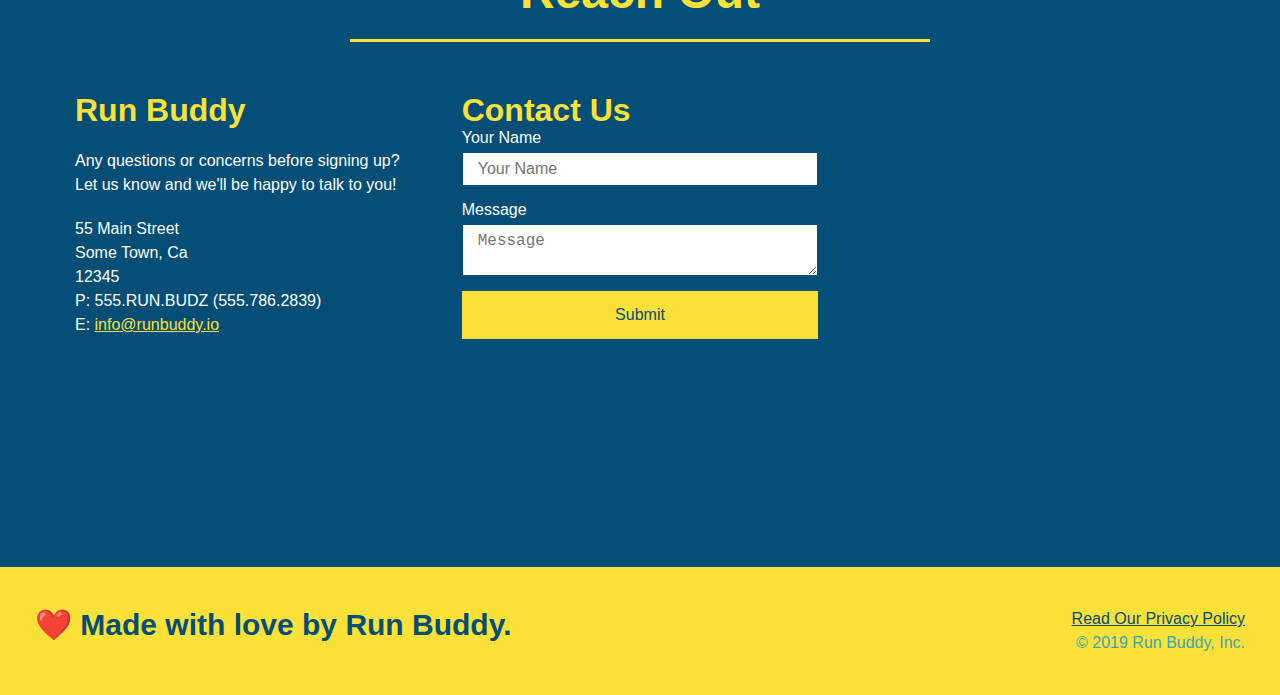
==== commit 1bbb6e03: "added media queries for responsive design" ====
--- a/index.html
+++ b/index.html
@@ -3,6 +3,7 @@
 
 <head>
   <meta charset="UTF-8" />
+  <meta name="viewport" content="width=device-width, initial-scale=1.0" />
   <title>Run Buddy</title>
   <link rel="stylesheet" href="./assets/css/style.css" />
 </head>
--- a/assets/css/style.css
+++ b/assets/css/style.css
@@ -48,7 +48,7 @@
 }
 
 header nav ul li a {
-  margin: 0 30px;
+  padding: 10px 15px;
   font-weight: lighter;
   font-size: 1.55vw;
 }
@@ -87,6 +87,7 @@
 .hero {
   display: flex;
   justify-content: center;
+  align-items: flex-start;
   flex-wrap: wrap;
   background-image: url('../images/hero-bg.jpeg');
   background-size: cover;
@@ -106,7 +107,7 @@
   margin: 3.5%;
   color: #fff;
   font-size: 18px;
-  line-height: 1.3;
+  line-height: 1.2;
 }
 
 .hero-cta h2 {
@@ -230,7 +231,7 @@
 }
 
 .section-title {
-  font-size: 55px;
+  font-size: 48px;
   color: #024e76;
   padding-bottom: 20px;
   text-align: center;
@@ -379,4 +380,120 @@
 
 .flex-row {
   display: flex;
+}
+
+
+/* MEDIA QUERY FOR SMALLER DESKTOP SCREENS AND SMALLER */
+
+@media screen and (max-width: 980px) {
+
+  header {
+    padding-bottom: 0;
+    justify-content: center;
+  }
+
+  header h1 {
+    width: 100%;
+    text-align: center;
+  }
+
+  header nav ul {
+    margin-top: 20px;
+    width: 100%;
+    justify-content: center;
+  }
+
+  header nav ul li a {
+    font-size: 20px;
+  }
+
+  footer h2, footer div {
+    text-align: center;
+    width: 100%;
+  }
+
+  .hero-cta, .hero-form {
+    width: 100%;
+  }
+  
+  .hero-cta {
+    text-align: center;
+  }
+
+  .section-title {
+    width: 80%;
+  }
+  
+  .trainer {
+    flex: 0 70%;
+  }
+  
+  .contact-info iframe{
+    flex: 1 100%;
+  }
+}
+
+/* MEDIA QUERY FOR TABLETS AND SMALLER */
+ 
+@media screen and (max-width: 768px) {
+
+  section {
+    padding: 30px 15px;
+  }
+  .step h3 {
+    flex: 1 100%;
+    text-align: center;
+  }
+
+  .step-info {
+    flex: 2 100%;
+    text-align: center;
+    justify-content: center;
+  }
+
+  .step-img {
+    flex: 0 32%;
+    margin-right: 0;
+    margin-top: 15px;
+    margin-bottom: 15px;
+  }
+
+  .step-text {
+    flex: 100%;  
+  }
+
+}
+
+/* MEDIA QUERY FOR MOBILE PHONES AND SMALLER */
+
+@media screen and (max-width: 575px) {
+
+  .hero-form button {
+    width: 100%;
+  }
+
+  .section-title {
+    width: 95%;
+  }
+
+  .intro p {
+    width: 100%;
+  }
+
+  .trainer {
+    flex: 0 100%;
+  }
+
+  .contact-info {
+    text-align: center;
+  }
+
+  .contact-info > * {
+    flex: 0 100%;
+  }
+
+  .contact-form {
+    order: 3;
+  }
+
 }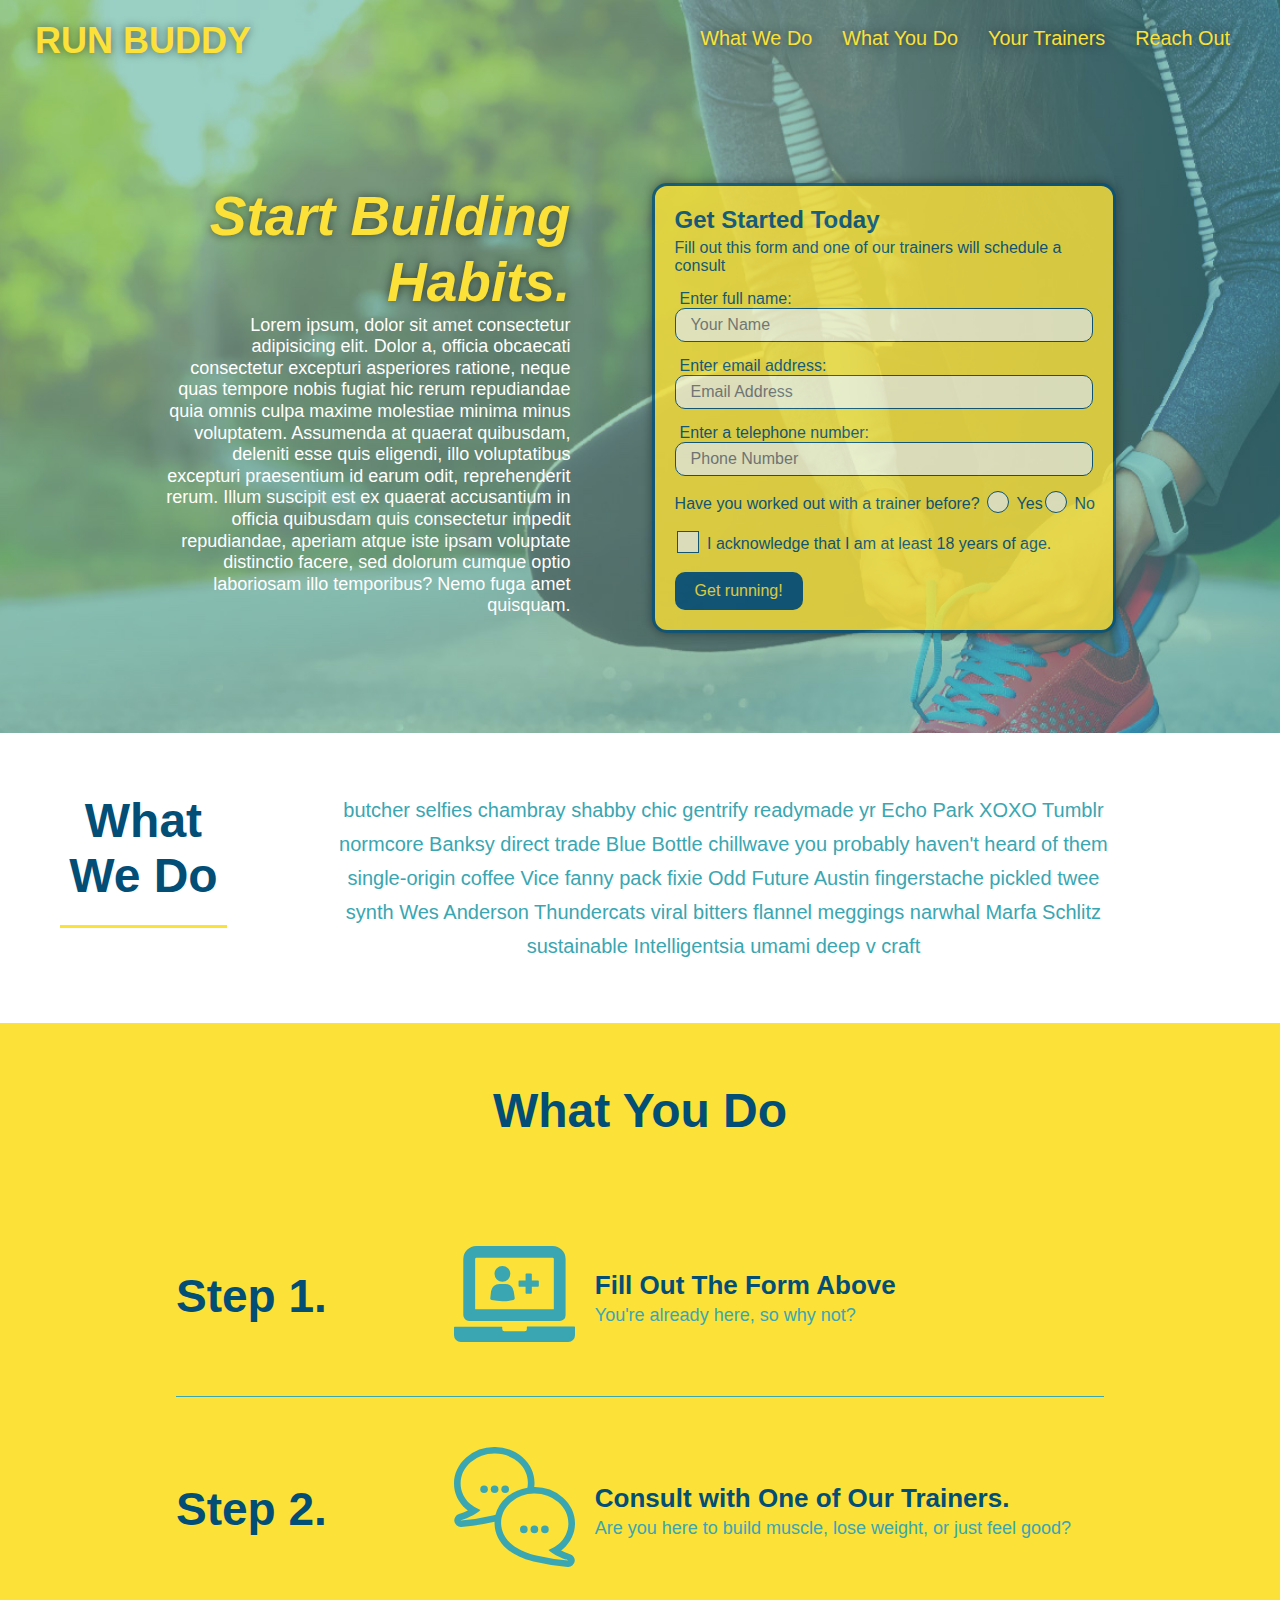
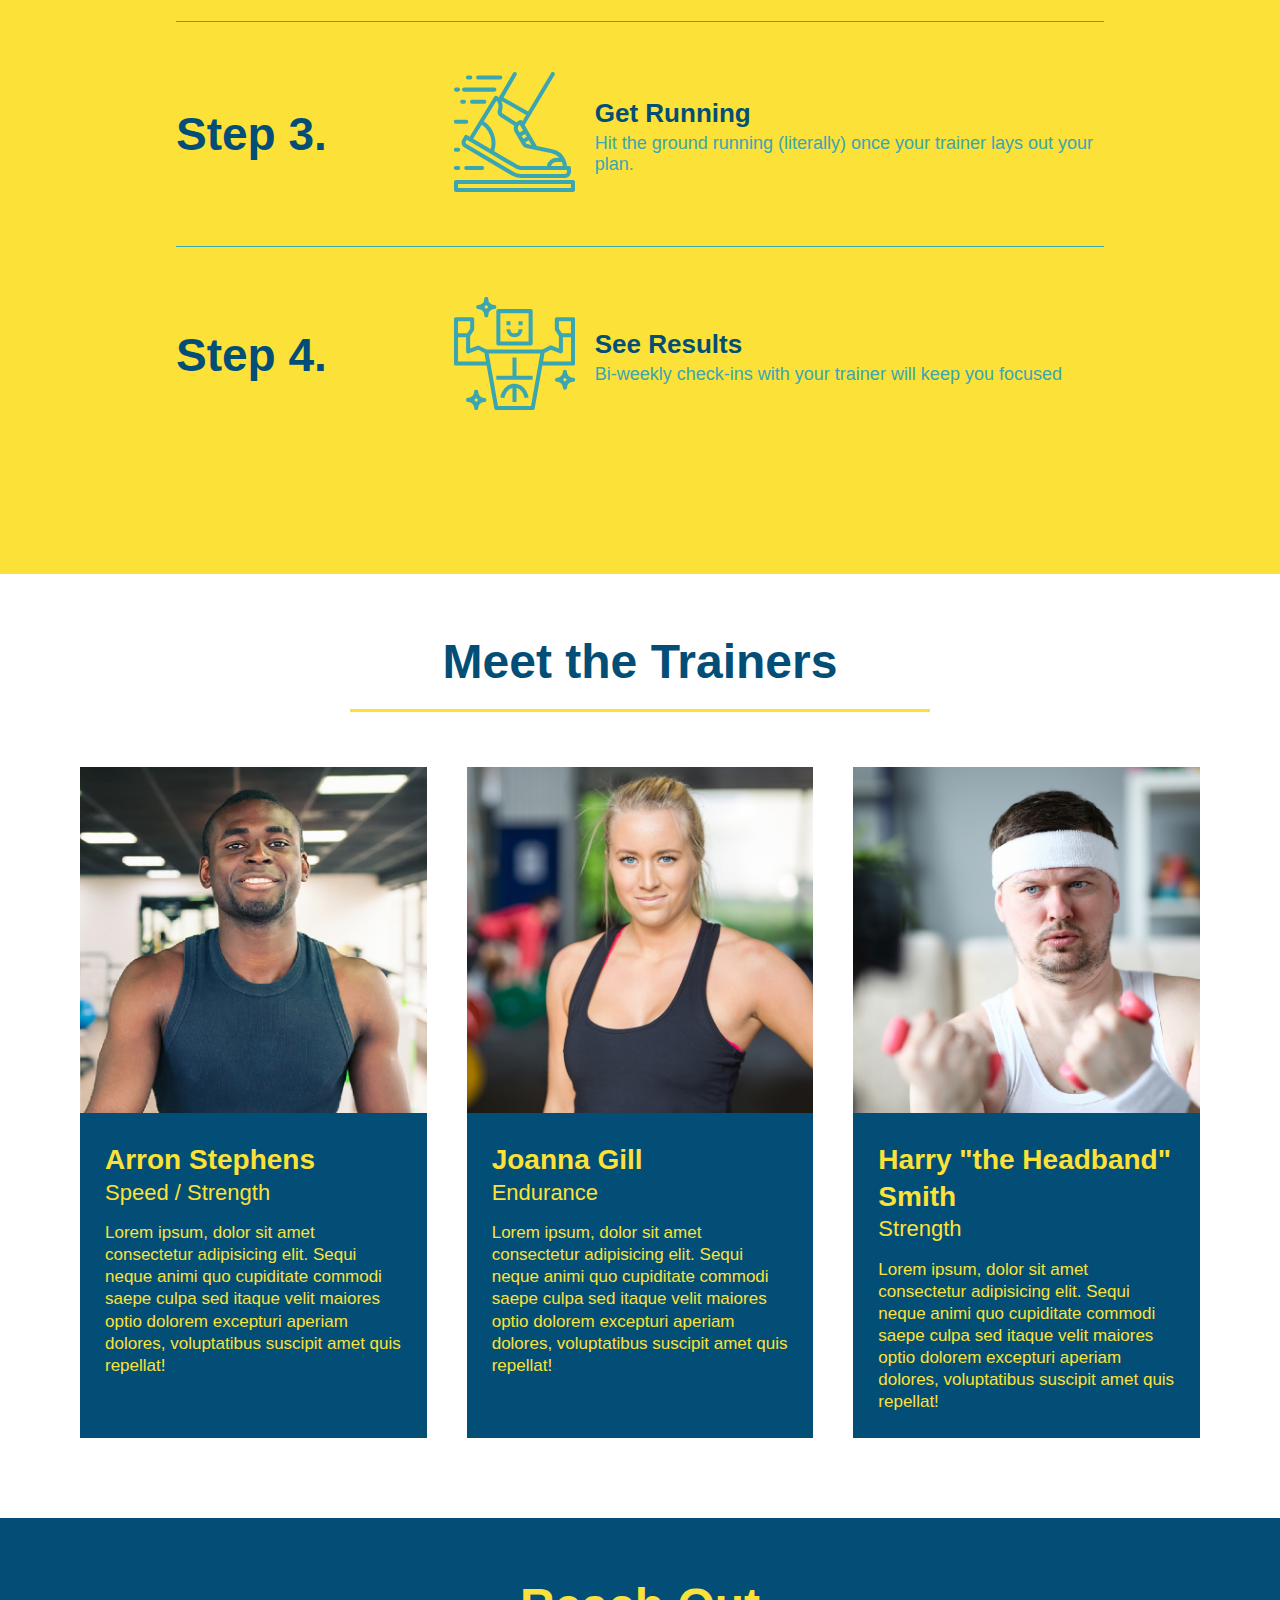
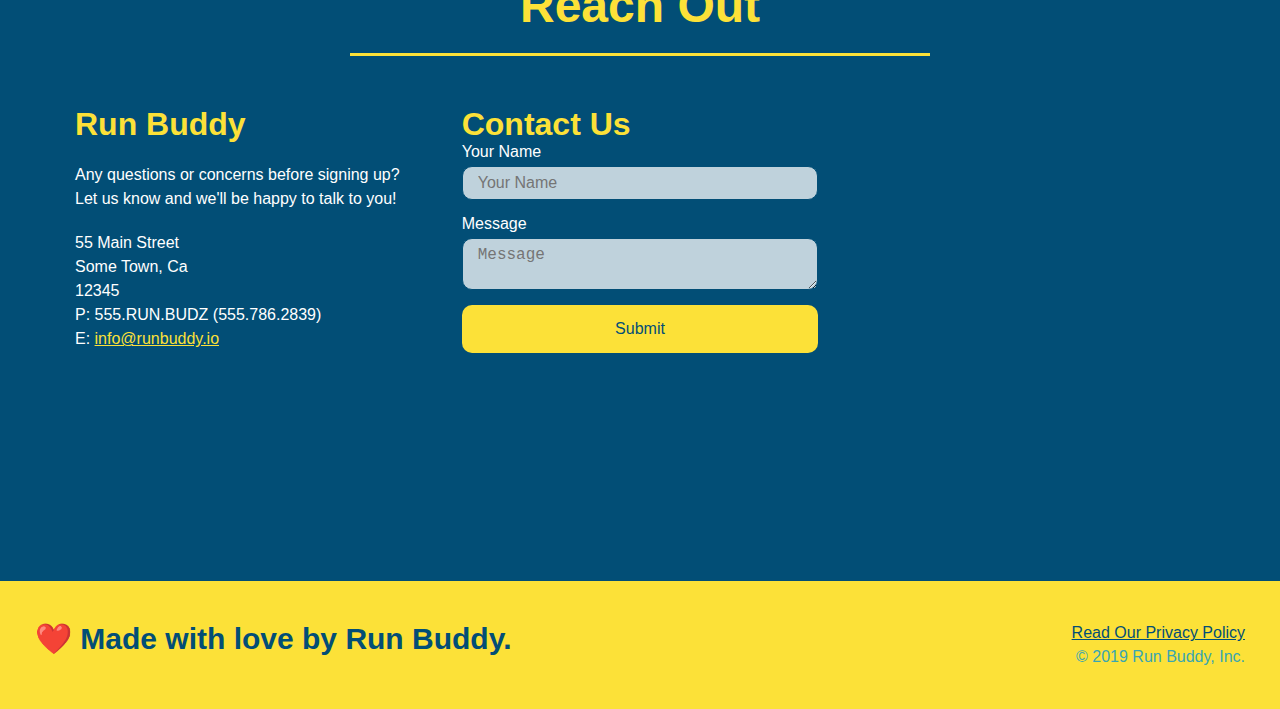
==== commit 799e3c1e: "added visual enhancements" ====
--- a/index.html
+++ b/index.html
@@ -55,16 +55,20 @@
         <input type="text" placeholder="Phone Number" name="phone" id="phone" class="form-input" />
         <p>
           Have you worked out with a trainer before?
-          <input type="radio" name="trainer-confirm" id="trainer-yes" />
-          <label for="trainer-yes">Yes</label>
-          <input type="radio" name="trainer-confirm" id="trainer-no" />
-          <label for="trainer-no">No</label>
-        </p>
-        <p>
-          <label for="checkbox">
-            I acknowledge that I am at least 18 years of age.
-          </label>
-          <input type="checkbox" name="checkpoint1" id="checkbox" />
+          <span class="radio-wrapper">
+            <input type="radio" name="trainer-confirm" id="trainer-yes">
+            <label for="trainer-yes">Yes</label>
+          </span>
+          <span class="radio-wrapper">
+            <input type="radio" name="trainer-confirm" id="trainer-no" />
+            <label for="trainer-no">No</label>
+          </span>
+        </p>
+        <p>
+          <span class="checkbox-wrapper">
+            <input type="checkbox" name="age-confirm" id="checkbox" />
+            <label for="checkbox">I acknowledge that I am at least 18 years of age.</label>
+          </span>
         </p>
         <button type="submit">
           Get running!
--- a/assets/css/style.css
+++ b/assets/css/style.css
@@ -4,36 +4,53 @@
   box-sizing: border-box;
 }
 
+:root {
+  --primary-color: #fce138;
+  --secondary-color: #024e76;
+  --tertiary-color: #39a6b2;
+}
+
 html {
   scroll-behavior: smooth;
 }
 
 body {
   /* more on this crazy alphanumerical value in a minute! */
-  color: #39a6b2;
+  color: var(--tertiary-color)
+;
   font-family: Helvetica, Arial, sans-serif;
 }
 
 /* apply styles to <header> */
 header {
+  position: -webkit-sticky;
+  position: sticky;
+  top: 0;
+  z-index: 9999;
   padding: 20px 35px;
-  background-color: #39a6b2;
+  /* background-color: var(--tertiary-color)
+; */
   display: flex;
   justify-content: space-between;
   flex-wrap: wrap;
+  background-image: url('../images/hero-bg.jpeg');
+  background-size: cover;
+  background-position: center;
+  background-attachment: fixed;
+  background-position: 80%;
 }
 
 header h1 {
   font-weight: bold;
   font-size: 36px;
-  color: #fce138;
+  color: var(--primary-color);
   margin: 0;
-  
+  text-shadow: 0 0 10px rgba(0, 0, 0, 0.5);
+
 }
 header a {
   text-decoration: none;
-  color: #fce138;
-}
+  color: var(--primary-color);}
 
 header nav {
   margin: 7px 0;
@@ -51,10 +68,21 @@
   padding: 10px 15px;
   font-weight: lighter;
   font-size: 1.55vw;
-}
+  text-shadow: 0 0 10px rgba(0, 0, 0, 0.5);
+  transition: all 0.2s ease;
+}
+
+header nav ul li a:hover {
+  background: var(--primary-color);
+  color: var(--secondary-color)
+;
+  border-radius: 15px;
+  text-shadow: none;
+}
+
 
 footer {
-  background: #fce138;
+  background: var(--primary-color);
   width: 100%;
   padding: 40px 35px;
   display: flex;
@@ -64,7 +92,8 @@
 
 footer h2 {
   
-  color: #024e76;
+  color: var(--secondary-color)
+;
   font-size: 30px;
   margin: 0;
 }
@@ -76,7 +105,8 @@
 }
 
 footer a {
-  color: #024e76;
+  color: var(--secondary-color)
+;
 }
 
 section {
@@ -92,6 +122,8 @@
   background-image: url('../images/hero-bg.jpeg');
   background-size: cover;
   background-position: center;
+  background-attachment: fixed;
+  background-position: 80%;
   left: 50%;
   margin-left: -50vw;
   margin-right: -50vw;
@@ -113,8 +145,75 @@
 .hero-cta h2 {
   font-style: italic;
     font-size: 55px;
-    color: #fce138;
-}
+    color: var(--primary-color);
+    text-shadow: 0 0 10px rgba(0, 0, 0, 0.5);
+
+}
+.checkbox-wrapper input, .radio-wrapper input {
+  opacity: 0;
+}
+
+.checkbox-wrapper label, .radio-wrapper label {
+  position: relative;
+  left: 10px;
+  margin: 10px;
+  line-height: 1.6;
+}
+
+.radio-wrapper label::before {
+  border-radius: 50%;
+}
+
+.checkbox-wrapper label::before, .radio-wrapper label::before {
+  content: "";
+  height: 20px;
+  width: 20px;
+  background: rgba(255, 255, 255, 0.75);  
+  border: 1px solid var(--secondary-color)
+;  
+  position: absolute;
+  top: -4px;
+  left: -30px;
+}
+
+.radio-wrapper label::after {
+  content: "";
+  width: 20px;
+  height: 20px;
+  border-radius: 50%;
+  background: var(--secondary-color)
+;
+  position: absolute;
+  left: -29px;
+  top: -3px;
+  background-image: radial-gradient(circle, #cef8fd, #48bcfb);
+
+}
+
+.checkbox-wrapper label::after {
+  content: "";
+  height: 6px;
+  width: 14px;
+  border-left: 2px solid var(--secondary-color)
+;
+  border-bottom: 2px solid var(--secondary-color)
+;
+  position: absolute;
+  left: -26px;
+  top: 1px;
+  transform: rotate(-58deg);
+}
+
+.checkbox-wrapper input + label::after, 
+.radio-wrapper input + label::after {
+  content: none;
+}
+
+.checkbox-wrapper input:checked + label::after, 
+.radio-wrapper input:checked + label::after {
+  content: "";
+}
+
 
 
 /* secondary page hero */
@@ -127,14 +226,18 @@
 /* Hero Style End */
 
 .hero-form {
-  border: 3px solid #024e76;
-  border-radius: 10px;
-  background-color: #fce138;
+  border: 3px solid var(--secondary-color)
+;
+  border-radius: 15px;
+  background-color: var(--primary-color);
   opacity: 80%;
   padding: 20px;
-  color: #024e76;
+  color: var(--secondary-color)
+;
   width: 40%;
   margin: 3.5%;
+  box-shadow: 0 0 10px rgba(0, 0, 0, 0.5);
+
 }
 
 .hero-form h3 {
@@ -146,13 +249,24 @@
 }
 
 .form-input {
-  border: 1px solid #024e76;
+  border: 1px solid var(--secondary-color)
+;
+  border-radius: 10px;
   display: block;
   padding: 7px 15px;
   font-size: 16px;
-  color: #024e76;
+  color: var(--secondary-color)
+;
+  background-color: rgba(255,255,255, 0.75);
   width: 100%;
   margin-bottom: 15px;
+  transition: all 0.2s ease;
+}
+
+.form-input:focus {
+  background-color: rgba(255,255,255, 1);
+  outline: none;
+
 }
 
 .hero-form label {
@@ -160,18 +274,27 @@
 }
 
 .hero-form button {
-  color: #fce138;
-  background-color: #024e76;
+  border-radius: 10px;
+  color: var(--primary-color);
+  background-color: var(--secondary-color)
+;
   border: none;
   padding: 10px 20px;
   font-size: 16px;
+  transition: all 0.2s ease;
+}
+
+.hero-form button:hover {
+  background-color: var(--tertiary-color)
+;  
 }
 
 
 
 .intro p {
   line-height: 1.7;
-  color: #39a6b2;
+  color: var(--tertiary-color)
+;
   width: 80%;
   font-size: 20px;
   margin: 0 auto;
@@ -182,19 +305,24 @@
     margin: 50px auto;
     padding-bottom: 50px;
     width: 80%;
-    border-bottom: 1px solid #39a6b2;
     display: flex;
     flex-wrap: wrap;
     align-items: center;
     justify-content: space-between;
 }
 
+.step:not(:last-child) {
+  border-bottom: 1px solid var(--tertiary-color)
+;
+}
+
 .steps {
-  background: #fce138;
+  background: var(--primary-color);
 }
 
 .step h3 {
-  color: #024e76;
+  color: var(--secondary-color)
+;
   font-size: 46px;
   flex: 1 30%
 }
@@ -220,19 +348,22 @@
 }
 
 .step-text p {
-  color: #39a6b2;
+  color: var(--tertiary-color)
+;
   font-size: 18px;
 }
 
 .step-text h4 {
   font-size: 26px;
   line-height: 1.5;
-  color: #024e76;
+  color: var(--secondary-color)
+;
 }
 
 .section-title {
   font-size: 48px;
-  color: #024e76;
+  color: var(--secondary-color)
+;
   padding-bottom: 20px;
   text-align: center;
   margin: 0 auto 35px auto;
@@ -241,11 +372,12 @@
 }
 
 .primary-border {
-  border-color: #fce138;
+  border-color: var(--primary-color);
 }
 
 .secondary-border {
-  border-color: #39a6b2;
+  border-color: var(--tertiary-color)
+;
 }
 
 .trainers {
@@ -259,8 +391,9 @@
 .trainer {
   margin: 20px;
   flex: 1;
-  background: #024e76;
-  color: #fce138;
+  background: var(--secondary-color)
+;
+  color:var(--primary-color);
 }
 
 .trainer img {
@@ -297,11 +430,12 @@
 
 /* REACH OUT STYLES START */
 .contact {
-  background: #024e76;
+  background: var(--secondary-color)
+;
 }
 
 .contact h2 {
-  color: #fce138;
+  color: var(--primary-color);
 }
 
 .contact-info {
@@ -326,7 +460,7 @@
 }
 
 .contact-info h3 {
-  color: #fce138;
+  color:var(--primary-color);
   font-size: 32px;
 }
 
@@ -339,41 +473,50 @@
 }
 
 .contact-form input, .contact-form textarea {
-  border: 1px solid #024e76;
-
+border: 1px solid var(--secondary-color)
+;  
+border-radius: 10px;
 display: block;
-
 padding: 7px 15px;
-
 font-size: 16px;
-
-color: #024e76;
-
+color: var(--secondary-color)
+;
 width: 100%;
-
 margin-bottom: 15px;
-
 margin-top: 5px;
-}
+background-color: rgba(255,255,255, 0.75);
+transition: all 0.2s ease;
+}
+
+.contact-form input:focus, .contact-form textarea:focus {
+background-color: rgba(255,255,255, 1);
+outline: none;
+}
+
+
+
 
 .contact-form button {
-  width: 100%;
-
+width: 100%;
 border: none;
-
-background: #fce138;
-
-color: #024e76;
-
+border-radius: 10px;
+background: var(--primary-color);
+color: var(--secondary-color)
+;
 text-align: center;
-
 padding: 15px 0;
-
 font-size: 16px;
+transition: all 0.2s ease;
+}
+
+.contact-form button:hover {
+  color:var(--primary-color);
+  background: var(--tertiary-color)
+;
 }
 
 .contact-info a {
-  color: #fce138;
+  color: var(--primary-color);
 }
 
 /* REACH OUT STYLES END */
@@ -390,6 +533,7 @@
   header {
     padding-bottom: 0;
     justify-content: center;
+    position: relative;
   }
 
   header h1 {
